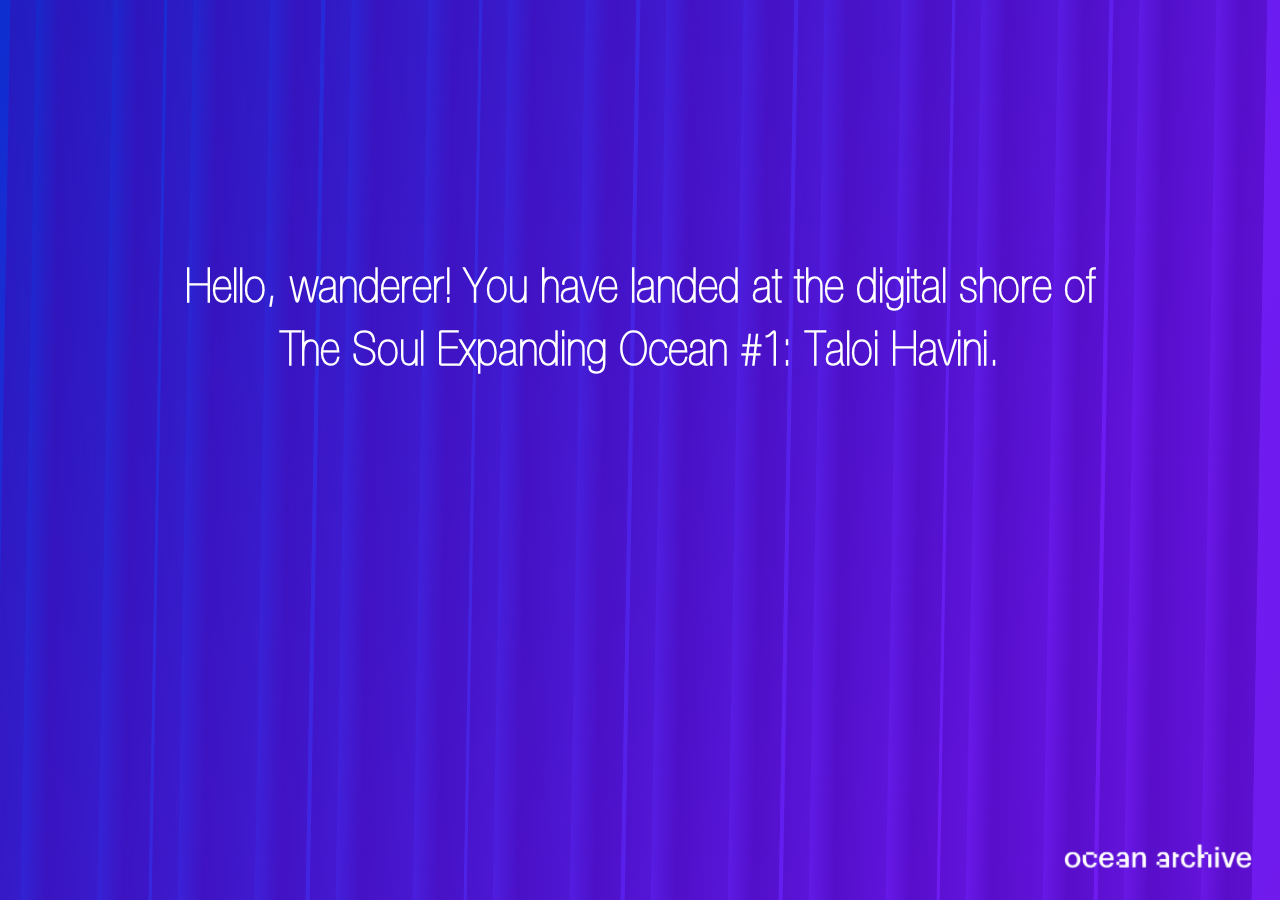
==== index.html @ 5112a86d "oa-embed listening attempt 18" ====
<!DOCTYPE html>
<html>
  <head>
    <meta charset="utf-8" />
    <meta http-equiv="X-UA-Compatible" content="IE=edge" />
    <title>The Soul Expanding Ocean #1: Taloi Havini</title>
    <meta name="description" content="" />
    <meta name="viewport" content="width=device-width, initial-scale=1" />
    <style>
      @font-face {
        font-family: "Amare Alta";
        font-style: normal;
        font-weight: 800;
        src: url(fonts/Amare-Alta.otf) format("opentype");
        src: url(fonts/Amare-Alta.eot) format("embedded-opentype"),
          url(fonts/Amare-Alta.woff) format("woff"),
          url(fonts/Amare-Alta.ttf) format("truetype");
      }
      @font-face {
        font-family: "Amare Medium";
        font-style: normal;
        font-weight: 400;
        src: url(fonts/Amare-Medium.otf) format("opentype");
        src: url(fonts/Amare-Medium.eot) format("embedded-opentype"),
          url(fonts/Amare-Medium.woff) format("woff"),
          url(fonts/Amare-Medium.ttf) format("truetype");
      }
      @font-face {
        font-family: "Amare Linnea";
        font-style: normal;
        font-weight: 100;
        src: url(fonts/Amare-Linnea.otf) format("opentype");
        src: url(fonts/Amare-Linnea.eot) format("embedded-opentype"),
          url(fonts/Amare-Linnea.woff) format("woff"),
          url(fonts/Amare-Linnea.ttf) format("truetype");
      }
      @font-face {
        font-family: "Roboto Mono";
        font-style: normal;
        font-weight: 400;
        src: url(fonts/RobotoMono-Regular.otf) format("opentype");
        src: url(fonts/RobotoMono-Regular.eot) format("embedded-opentype"),
          url(fonts/RobotoMono-Regular.woff) format("woff"),
          url(fonts/RobotoMono-Regular.ttf) format("truetype");
      }
      *,
      ::after,
      ::before {
        box-sizing: border-box;
      }
      * {
        margin: 0;
        padding: 0;
        font-family: "Amare Linnea", "Amare Medium", "Amare Alta", sans-serif;
      }
      body,
      html,
      main {
        position: relative;
        overflow: hidden;
        width: 100vw;
        height: 100%;
        margin: 0;
        padding: 0;
        min-width: 100vw;
        min-height: 100%;
        text-align: center;
        display: block;
        color: #fff;
      }
      #toLandscape,
      main {
        background: rgb(1, 35, 205, 0.95);
        background: -moz-linear-gradient(
          115deg,
          rgba(1, 35, 205, 0.95) 0,
          rgba(102, 16, 242, 0.95) 21%,
          rgba(123, 4, 198, 0.95) 63%,
          rgba(67, 0, 167, 0.95) 95%
        );
        background: -webkit-linear-gradient(
          115deg,
          rgba(1, 35, 205, 0.95) 0,
          rgba(102, 16, 242, 0.95) 21%,
          rgba(123, 4, 198, 0.95) 63%,
          rgba(67, 0, 167, 0.95) 95%
        );
        background: linear-gradient(
          115deg,
          rgba(1, 35, 205, 0.95) 0,
          rgba(102, 16, 242, 0.95) 21%,
          rgba(123, 4, 198, 0.95) 63%,
          rgba(67, 0, 167, 0.95) 95%
        );
        background-size: 100% 1200%;
        background-position: 0 0;
      }
      #toLandscape {
        z-index: 10000;
        top: 0;
        position: absolute !important;
        height: 100%;
        display: flex;
        flex-direction: column;
        justify-content: space-evenly;
      }
      #toLandscape > div {
        display: flex;
        height: 50%;
      }
      #toLandscape > div:nth-child(1) {
        align-self: center;
        align-items: center;
        width: 90vw;
      }
      span.lighter a,
      span.lighter a:active,
      span.lighter a:hover,
      span.lighter a:link,
      span.lighter a:visited {
        color: #fff;
      }
      span.lighter a:hover {
        text-decoration: none;
      }
      #toLandscape img {
        object-position: center;
        object-fit: contain;
        width: 100%;
        filter: invert(1);
        -webkit-filter: invert(1);
      }
      #landscapeGood {
        visibility: hidden;
        color: #fff;
        text-align: center;
        border-radius: 2px;
        padding: 16px;
        position: absolute;
        z-index: 10001;
        bottom: 30px;
        display: flex;
        align-self: center;
        justify-content: center;
        justify-items: center;
        justify-self: center;
        width: 100vw;
      }
      #landscapeGood span {
        background-color: rgba(60, 60, 60, 0.8);
        padding: 10px 20px;
      }
      #landscapeGood.show {
        visibility: visible;
        -webkit-animation: fadein 0.5s, fadeout 0.5s 2.5s;
        animation: fadein 0.5s, fadeout 0.5s 2.5s;
      }
      @-webkit-keyframes fadein {
        from {
          bottom: 0;
          opacity: 0;
        }
        to {
          bottom: 30px;
          opacity: 1;
        }
      }
      @keyframes fadein {
        from {
          bottom: 0;
          opacity: 0;
        }
        to {
          bottom: 30px;
          opacity: 1;
        }
      }
      @-webkit-keyframes fadeout {
        from {
          bottom: 30px;
          opacity: 1;
        }
        to {
          bottom: 0;
          opacity: 0;
        }
      }
      @keyframes fadeout {
        from {
          bottom: 30px;
          opacity: 1;
        }
        to {
          bottom: 0;
          opacity: 0;
        }
      }
      span {
        font-weight: 800;
        line-height: calc(58px + 0.4vw);
        font-size: calc(40px + 0.4vw);
      }
      button,
      div,
      span:not(.read) {
        -webkit-touch-callout: none;
        -webkit-user-select: none;
        -khtml-user-select: none;
        -moz-user-select: none;
        -ms-user-select: none;
        user-select: none;
      }
      span.lighter {
        vertical-align: middle;
        line-height: calc(30px + 0.4vw);
        font-size: calc(20px + 0.4vw);
        font-weight: 100;
      }
      .hidden,
      .hidden > * {
        visibility: hidden;
        opacity: 0;
        max-height: 0%;
      }
      button {
        width: auto;
        overflow: visible;
        color: #fff;
        background: rgba(67, 0, 167, 0.25);
        border: 2px solid rgba(147, 203, 254, 0.6);
        border-radius: 4px;
        cursor: pointer;
        font-size: calc(30px + 0.4vw);
        font-weight: 400;
        display: flex;
        align-items: center;
        height: 10%;
        padding: calc(0.5% + 20px) calc(1vw + 15px);
        box-shadow: 20px 10px 50px #93cbfe;
        -webkit-transition: box-shadow 0.75s ease-in-out, color 1s, font-size 1s;
        transition: box-shadow 0.75s ease-in-out, color 1s, font-size 1s;
      }
      button.skip {
        box-shadow: unset;
      }
      button:hover {
        background: rgba(67, 0, 167, 0.5);
        box-shadow: 10px 10px 50px 30px rgba(147, 203, 254, 0.6);
        font-size: calc(32px + 0.4vw);
      }
      .rnInner {
        width: 100%;
        position: absolute;
        top: -10%;
        right: 0;
        bottom: 0;
        left: 0;
        margin: auto;
        -webkit-transform-style: preserve-3d;
        transform-style: preserve-3d;
        -webkit-transition: transform 6s ease;
        transition: transform 6s ease;
        -webkit-transform-origin: -120% top;
        transform-origin: -120% top;
        z-index: 50;
      }
      .rnUnit {
        width: 12vw;
        height: 120%;
        background: repeating-linear-gradient(
          to left,
          rgba(67, 0, 167, 0.32) 4vw,
          rgba(67, 0, 167, 0.52) 8vw,
          rgba(67, 0, 167, 0.12) 10vw
        );
        background-size: 100% 100%;
        display: inline-block;
        -webkit-transform-origin: 0 0;
        -webkit-transform: rotate(1deg);
        transform-origin: 0 0;
        transform: rotate(1deg);
        animation: rnUnit 5s ease infinite;
      }
      @keyframes rnUnit {
        50% {
          -webkit-transform: rotate(-1deg);
          transform: rotate(-1deg);
        }
      }
      .rnUnit:nth-child(1) {
        animation-delay: -0.2s;
      }
      .rnUnit:nth-child(2) {
        animation-delay: -0.4s;
      }
      .rnUnit:nth-child(3) {
        animation-delay: -0.6s;
      }
      .rnUnit:nth-child(4) {
        animation-delay: -0.8s;
      }
      .rnUnit:nth-child(5) {
        animation-delay: -1s;
      }
      .rnUnit:nth-child(6) {
        animation-delay: -1.2s;
      }
      .rnUnit:nth-child(7) {
        animation-delay: -1.4s;
      }
      .rnUnit:nth-child(8) {
        animation-delay: -1.6s;
      }
      .rnUnit:nth-child(9) {
        animation-delay: -1.8s;
      }
      .rnUnit:nth-child(10) {
        animation-delay: -2s;
      }
      .feedback {
        text-align: center;
        z-index: 101;
      }
      .message {
        z-index: 101;
      }
      .cover {
        z-index: 103;
        cursor: default;
      }
      .start {
        -webkit-animation: show_anything 2s 2s normal forwards ease-out;
        animation: show_anything 2s 2s normal forwards ease-out;
      }
      .feedback .space {
        position: absolute;
        display: flex;
        width: 100%;
      }
      .feedback .space:nth-child(1) {
        justify-content: center;
      }
      .feedback .space:nth-child(2) {
        bottom: 5%;
        left: 5%;
        justify-content: flex-start;
      }
      @-webkit-keyframes show_anything {
        0% {
          visibility: hidden;
          opacity: 0;
        }
        10% {
          visibility: visible;
          opacity: 0.05;
        }
        100% {
          visibility: visible;
          opacity: 1;
        }
      }
      @keyframes show_anything {
        0% {
          visibility: hidden;
          opacity: 0;
        }
        10% {
          visibility: visible;
          opacity: 0.05;
        }
        100% {
          visibility: visible;
          opacity: 1;
        }
      }
      #intro {
        position: absolute;
        display: flex;
        justify-items: center;
        align-items: center;
        width: 100vw;
        flex-direction: column;
        justify-content: space-evenly;
        height: 100%;
      }
      #intro-message {
        width: 90vw;
        display: flex;
        justify-content: space-evenly;
        flex-direction: column;
        align-items: center;
      }
      #intro-feedback {
        display: flex;
        opacity: 0;
        justify-content: space-evenly;
        flex-direction: row;
        align-items: center;
      }
      main.background-move-1 {
        z-index: 1;
        opacity: 0.85;
        animation: dec_op_1_085 2s linear;
      }
      main.background-move-1::after {
        content: "";
        background: rgb(1, 35, 205, 0.65);
        background: -moz-linear-gradient(
          115deg,
          rgba(1, 35, 205, 0.65) 0,
          rgba(102, 16, 242, 0.65) 21%,
          rgba(123, 4, 198, 0.65) 63%,
          rgba(67, 0, 167, 0.65) 95%
        );
        background: -webkit-linear-gradient(
          115deg,
          rgba(1, 35, 205, 0.65) 0,
          rgba(102, 16, 242, 0.65) 21%,
          rgba(123, 4, 198, 0.65) 63%,
          rgba(67, 0, 167, 0.65) 95%
        );
        background: linear-gradient(
          115deg,
          rgba(1, 35, 205, 0.65) 0,
          rgba(102, 16, 242, 0.65) 21%,
          rgba(123, 4, 198, 0.65) 63%,
          rgba(67, 0, 167, 0.65) 95%
        );
        opacity: 1;
        left: 0;
        right: 0;
        top: 0;
        bottom: 0;
        width: 100vw;
        height: 100%;
        position: absolute;
        z-index: 10;
        animation: inc_op_0_1 2s linear;
      }
      @keyframes inc_op_0_1 {
        0% {
          opacity: 0;
        }
        100% {
          opacity: 1;
        }
      }
      @keyframes dec_op_1_085 {
        0% {
          opacity: 1;
        }
        100% {
          opacity: 0.85;
        }
      }
      @media (max-height: 800px) {
        span.lighter {
          vertical-align: middle;
          line-height: calc(24px + 0.4vw);
          font-size: calc(18px + 0.4vw);
          font-weight: 100;
        }
      }
      @media (max-height: 600px) and (max-width: 900px) {
        span.lighter {
          vertical-align: middle;
          line-height: calc(22px + 0.4vw);
          font-size: calc(16px + 0.4vw);
          font-weight: 100;
        }
        span {
          line-height: calc(34px + 0.4vw);
          font-size: calc(24px + 0.4vw);
        }
        button {
          font-size: calc(20px + 0.4vw);
          padding: 15px calc(2vw + 15px) 20px calc(2vw + 15px);
        }
        button:enabled:hover {
          font-size: calc(22px + 0.4vw);
        }
      }
    </style>
    <link rel="stylesheet" type="text/css" href="./css.css" media="screen" />
  </head>
  <body>
    <main class="hidden">
      <div id="intro">
        <div id="intro-message" class="message">
          <span
            >Hello, wanderer! You have landed at the digital shore of<br />
            The Soul Expanding Ocean #1: Taloi Havini.</span
          >
        </div>
        <div id="intro-feedback" class="feedback start">
          <div class="space">
            <button onclick="passIntro()">I WANT TO KNOW MORE</button>
          </div>
        </div>
      </div>
      <div id="participation" class="hidden">
        <div id="participation-message" class="message">
          <span
            >Everything on this island revolves around an Answer to the Call.<br />
            Here is a welcome call for you.
          </span>
          <div class="audio">
            <div class="audio-controls">
              <div class="audio-wave"></div>
              <div class="audio-state">
                <svg viewBox="0 0 448 512" xmlns="http://www.w3.org/2000/svg">
                  <path
                    d="M424.4 214.7L72.4 6.6C43.8-10.3 0 6.1 0 47.9V464c0 37.5 40.7 60.1 72.4 41.3l352-208c31.4-18.5 31.5-64.1 0-82.6z"
                  ></path>
                </svg>
                <svg
                  class="hide"
                  viewBox="0 0 448 512"
                  xmlns="http://www.w3.org/2000/svg"
                >
                  <path
                    d="M144 479H48c-26.5 0-48-21.5-48-48V79c0-26.5 21.5-48 48-48h96c26.5 0 48 21.5 48 48v352c0 26.5-21.5 48-48 48zm304-48V79c0-26.5-21.5-48-48-48h-96c-26.5 0-48 21.5-48 48v352c0 26.5 21.5 48 48 48h96c26.5 0 48-21.5 48-48z"
                  ></path>
                </svg>
              </div>
              <div class="title-time">
                <span class="ultralighter">
                  Taloi Havini, "Answer to the Call" (2021), fragment: Kuakumba
                  Bird of Paradise (0:19)</span
                >
              </div>
              <audio
                preload="false"
                src="./nodes/sound/ATTC Kuakumba Bird of Paradise 30 sec sample.mp3"
              ></audio>
            </div>
          </div>
        </div>
        <div id="participation-feedback" class="feedback">
          <div class="space">
            <button onclick="passParticipation()">I'D LIKE TO ANSWER</button>
          </div>
          <div class="space">
            <button class="skip" onclick="goToContent('yes',null)">SKIP</button>
          </div>
        </div>
      </div>
      <div id="recording" class="hidden">
        <div id="recording-message" class="message">
          <span
            >Respond with your voice. Use it freely - sing, speak, shout, make
            noise, laugh...<br
          /></span>
          <span class="lighter">
            &#x2a; Don't worry, you are not being recorded, so don't be afraid
            to sing &#128521;
          </span>
        </div>
        <div id="recording-feedback" class="feedback">
          <div class="space">
            <button id="start-recording">LET'S DO IT</button>
          </div>
          <div class="space">
            <button
              class="skip"
              id="skip-recording"
              onclick="goToContent('yes',null)"
            >
              SKIP
            </button>
          </div>
        </div>
      </div>
      <div class="S1 node hidden">
        <div class="text">
          <div class="close"></div>
          <div>
            <span class="read"
              >“Someone just offers you her home, an island. You hesitate at
              first, but then you see the blue and understand you are invited to
              inhabit the island for a while, perhaps even for a longer period.
              It is true that you can sense the sea. At first, it is
              unthinkable, to perceive this island as a real island in the
              Pacific, but then it appears. Do you know how the curve of the
              earth was shaped? The same energy made this wonder. It is only
              natural since this work— specifically conceived for Ocean Space,
              for you—originates from impressions of the place where the artist
              herself is from: Bougainville. You are invited to inhabit this
              space and listen to the sounds that come like how the clouds are
              pushed by the winds.”&nbsp;
              <a href="https://ocean-archive.org/view/1995" target="blank"
                >Read more</a
              ></span
            >
            <span class="read_title"
              >Chus Martínez, Brochure for “The Soul Expanding Ocean #1: Taloi
              Havini”</span
            >
          </div>
        </div>
      </div>
      <div class="S2 node hidden">
        <div class="text">
          <div class="close"></div>
          <div>
            <span class="read"
              >“We don’t have monuments in Bougainville, but we do have
              structures [...] There is none of the monumentality that prevails
              in the west. When things break down, we repair them. If nature
              destroys a building, we make a new one. We build structures for
              ceremonies, then burn them down. Monumental events in life have no
              physical aftermath, but they remain in the collective
              memory.”&nbsp;
              <a
                href="https://www.ft.com/content/50787587-9d4f-4ab6-b365-dbae419a1e08"
                target="blank"
                >Read more</a
              ></span
            >
            <span class="read_title"
              >Taloi Havini in “Deep listening — Taloi Havini conjures the sound
              of her ancestors at Venice Biennale” by Caroline Roux in Financial
              Times</span
            >
          </div>
        </div>
      </div>
      <div class="S3 node hidden">
        <div class="video">
          <iframe
            title="Artist-at-Sea: Taloi Havini - Ice Age Geology of the Great Barrier Reef"
            frameborder="0"
            scrolling="no"
            src=""
          ></iframe>
          <div>
            <span class="ultralighter"
              >Taloi Havini aboard the R/V Falkor as part of Schmidt Ocean
              Institute's Artist-At-Sea Residency program.</span
            >
          </div>
          <div class="close"></div>
        </div>
      </div>
      <div class="S4 node hidden">
        <div class="video">
          <iframe
            id="S4_video"
            src="https://www.youtube.com/embed/iIkl9-6qINk?playlist=iIkl9-6qINk"
            title="Answering the call of the ocean: Artist Taloi Havini explores the sound of the sea"
            frameborder="0"
            rel="0"
            allow="accelerometer; autoplay; clipboard-write; encrypted-media; gyroscope; picture-in-picture"
            scrolling="no"
            allowfullscreen
          ></iframe>
          <div>
            <span class="ultralighter"
              >“Answering the call of the ocean: Artist Taloi Havini explores
              the sound of the sea”, an interview with Taloi Havini for France24
              in April 2021.</span
            >
          </div>
          <div class="close"></div>
        </div>
      </div>
      <div class="S5 node hidden">
        <div class="video-rev">
          <video
            controls
            class="video-source"
            preload="metadata"
            poster="./vid/Hyena Lullaby_2020.jpg"
            loop
            muted
            playsinline
            webkit-playsinline
            xmlns="http://www.w3.org/2000/svg"
          >
            <source
              src="./vid/Hyena Lullaby_2020_Wcredits_HD_720p.mp4"
              type="video/mp4"
            />
          </video>
          <div class="close"></div>
        </div>
        <div class="island-rev hidden">
          <svg viewBox="0 0 1920 1080" preserveAspectRatio="xMidYMid slice">
            <g
              transform="translate(0, 1080) scale(0.1, -0.1)"
              fill="#000000"
              stroke="none"
            >
              <path
                d="M0 5400 l0 -5400 9600 0 9600 0 0 5400 0 5400 -9600 0 -9600 0 0
          -5400z m12819 3671 c66 -22 158 -69 320 -163 124 -72 318 -180 431 -241 112
          -60 265 -147 340 -194 230 -146 317 -195 570 -320 469 -233 678 -381 1036
          -738 141 -141 222 -228 618 -670 160 -179 210 -231 362 -376 146 -140 305
          -265 559 -438 170 -116 231 -170 286 -255 49 -75 77 -149 90 -242 23 -168 -67
          -362 -247 -534 -159 -150 -310 -262 -519 -380 -60 -34 -150 -86 -200 -115 -49
          -29 -232 -130 -405 -225 -732 -402 -1108 -636 -1557 -970 -201 -150 -310 -213
          -438 -253 -126 -39 -219 -51 -368 -44 -157 7 -253 28 -557 122 -270 83 -368
          105 -500 112 -131 7 -258 -9 -373 -48 -107 -35 -161 -66 -230 -129 -104 -95
          -146 -200 -147 -360 -1 -207 -32 -327 -108 -411 -60 -67 -100 -88 -292 -153
          -431 -145 -927 -208 -1465 -186 -354 15 -635 40 -945 86 -58 8 -116 17 -130
          19 -82 11 -716 112 -885 140 -353 58 -626 97 -820 116 -55 5 -107 12 -115 14
          -14 4 -433 29 -475 28 -11 -1 -69 3 -130 8 -60 4 -556 11 -1102 14 -545 3
          -998 7 -1005 9 -7 3 -110 10 -228 16 -343 18 -738 65 -1015 121 -202 42 -461
          135 -596 216 -227 135 -389 373 -389 572 0 72 32 183 86 301 57 126 70 187 54
          257 -17 76 -64 130 -246 280 -266 219 -399 375 -443 519 -48 154 -5 318 113
          433 l45 44 163 18 c90 10 267 27 393 38 127 12 289 28 360 36 72 8 189 19 260
          25 72 6 166 14 210 20 44 5 132 14 195 20 144 13 224 35 370 100 222 99 452
          222 845 455 887 525 1201 640 2150 791 350 55 711 139 928 214 176 60 453 203
          683 352 168 109 458 277 577 333 139 66 329 130 450 151 68 12 131 15 242 11
          129 -4 169 -9 286 -39 74 -20 199 -61 277 -92 733 -291 880 -330 1382 -367
          333 -24 820 21 1050 97 145 48 279 143 296 209 9 38 -19 72 -133 164 -264 211
          -466 458 -552 673 -85 210 -96 435 -31 576 31 67 128 177 188 214 109 67 265
          74 431 19z"
              />
            </g>
          </svg>
        </div>
      </div>
      <div class="S6 node hidden">
        <div class="video">
          <iframe
            title="Taloi Havini and Ben Hakalitz in conversation"
            frameborder="0"
            scrolling="no"
            src=""
          ></iframe>
          <div>
            <span class="ultralighter"
              >Taloi Havini and Ben Hakalitz in conversation at the musician's
              studio in Queensland about the composition of “Answer to the Call”
              (2021).
            </span>
          </div>
          <div class="close"></div>
        </div>
      </div>
      <div class="S7 node hidden">
        <div class="audio">
          <div class="audio-controls">
            <div class="audio-wave"></div>
            <div class="audio-state">
              <svg
                fill="#6f00ff"
                viewBox="0 0 448 512"
                height="1.5em"
                width="1.5em"
                xmlns="http://www.w3.org/2000/svg"
              >
                <path
                  d="M424.4 214.7L72.4 6.6C43.8-10.3 0 6.1 0 47.9V464c0 37.5 40.7 60.1 72.4 41.3l352-208c31.4-18.5 31.5-64.1 0-82.6z"
                ></path>
              </svg>
              <svg
                class="hide"
                fill="#6f00ff"
                viewBox="0 0 448 512"
                height="1.5em"
                width="1.5em"
                xmlns="http://www.w3.org/2000/svg"
              >
                <path
                  d="M144 479H48c-26.5 0-48-21.5-48-48V79c0-26.5 21.5-48 48-48h96c26.5 0 48 21.5 48 48v352c0 26.5-21.5 48-48 48zm304-48V79c0-26.5-21.5-48-48-48h-96c-26.5 0-48 21.5-48 48v352c0 26.5 21.5 48 48 48h96c26.5 0 48-21.5 48-48z"
                ></path>
              </svg>
            </div>
            <div class="title-time">
              <span class="ultralighter"
                >Taloi Havini, "Answer to the Call" (2021), fragment: Ocarina
                and Panpipe (0:27)</span
              >
            </div>
            <audio
              preload="false"
              src="./nodes/sound/ATTC Ocarina and Panpipe 30 sec sample.mp3"
            ></audio>
            <div class="close"></div>
          </div>
        </div>
      </div>
      <div class="S8 node hidden">
        <div class="audio">
          <div class="audio-controls">
            <div class="audio-wave"></div>
            <div class="audio-state">
              <svg viewBox="0 0 448 512" xmlns="http://www.w3.org/2000/svg">
                <path
                  d="M424.4 214.7L72.4 6.6C43.8-10.3 0 6.1 0 47.9V464c0 37.5 40.7 60.1 72.4 41.3l352-208c31.4-18.5 31.5-64.1 0-82.6z"
                ></path>
              </svg>
              <svg
                class="hide"
                viewBox="0 0 448 512"
                xmlns="http://www.w3.org/2000/svg"
              >
                <path
                  d="M144 479H48c-26.5 0-48-21.5-48-48V79c0-26.5 21.5-48 48-48h96c26.5 0 48 21.5 48 48v352c0 26.5-21.5 48-48 48zm304-48V79c0-26.5-21.5-48-48-48h-96c-26.5 0-48 21.5-48 48v352c0 26.5 21.5 48 48 48h96c26.5 0 48-21.5 48-48z"
                ></path>
              </svg>
            </div>
            <div class="title-time">
              <span class="ultralighter"
                >Taloi Havini, "Answer to the Call" (2021), fragment: Ocean
                Meditation (0:29)</span
              >
            </div>
            <audio
              preload="false"
              src="./nodes/sound/ATTC Ocean Meditation 30 sec sample.mp3"
            ></audio>
            <div class="close"></div>
          </div>
        </div>
      </div>
      <div class="S9 node hidden">
        <div class="text">
          <div class="close"></div>
          <div>
            <span class="read"
              >“Within the sonic installation are textures of all kinds of
              sounds that relate to activities that take you on a journey across
              the oceans and below sea-level, right down to the twilight zone,
              and then back up into the atmosphere – it’s all about the
              interconnectedness of ocean/life systems.”&nbsp;
              <a
                href="https://www.wallpaper.com/art/taloi-havini-ocean-space-exhibition-venice"
                target="blank"
                >Read more</a
              ></span
            >
            <span class="read_title"
              >Taloi Havini in “Taloi Havini’s first sonic work dunks the
              listener in an ocean of sound” by Amah-Rose Abrams in
              Wallpaper&#x2a;</span
            >
          </div>
        </div>
      </div>
      <div class="S10 node hidden">
        <div class="video">
          <iframe
            title="Taloi Havini on Answer to the call"
            frameborder="0"
            scrolling="no"
            src=""
          ></iframe>
          <div>
            <span class="ultralighter"
              >Taloi Havini on the process and inspiration behind the sound
              installation “Answer to the Call” (2021).
            </span>
          </div>
          <div class="close"></div>
        </div>
      </div>
      <div class="S11 node hidden">
        <div class="text">
          <div class="close"></div>
          <div>
            <span class="read"
              >“I think when we’re looking at our Pacific Island nations, one of
              the things that holds us together is the body of ocean which we
              know as the Pacific—also a name that’s come from somebody else.
              That’s why it becomes crucial to look at the relationships we have
              as Pacific Island people to this body of water—the largest
              continent in the world.”&nbsp;
              <a href="https://ocean-archive.org/view/1833" target="blank"
                >Read more</a
              ></span
            >
            <span class="read_title"
              >Latai Taumoepeau and Taloi Havini, “The Last Resort: A
              Conversation”, e-flux Journal #112 - October 2020</span
            >
          </div>
        </div>
      </div>
      <div class="S12 node hidden">
        <div class="image-action">
          <img class="hidden" src="./nodes/images/bougainville_island.png" />
          <div class="close hidden"></div>
        </div>
      </div>
      <div class="S13 node hidden">
        <div class="video">
          <iframe
            title="Ben Hakalitz introducing instruments"
            frameborder="0"
            scrolling="no"
            src=""
          ></iframe>
          <div>
            <span class="ultralighter"
              >Musician Ben Hakalitz introducing the traditional instruments and
              musical heritage of Bougainville.</span
            >
          </div>
          <div class="close"></div>
        </div>
      </div>
      <div class="S14 node hidden">
        <div class="video">
          <iframe
            title="Mario Celestino introducing instruments"
            frameborder="0"
            scrolling="no"
          ></iframe>
          <div>
            <span class="ultralighter"
              >Bolivian musician Mario Celestino speaks about the wind
              instruments used in “Answer to the Call” (2021).
            </span>
          </div>
          <div class="close"></div>
        </div>
      </div>
      <div class="S15 node hidden">
        <div class="video-rev">
          <video
            controls
            class="video-source"
            preload="auto"
            poster="./nodes/vid/reduced/Snippet_1_.png"
            loop
            playsinline
            webkit-playsinline
            xmlns="http://www.w3.org/2000/svg"
          >
            <source
              src="./nodes/vid/reduced/Snippet_1_.webm"
              type="video/webm"
            />
            <source src="./nodes/vid/Taloi 1b_sound.mp4" type="video/mp4" />
          </video>
          <div class="close"></div>
        </div>
        <div class="island-rev hidden">
          <svg viewBox="0 0 1920 1080" preserveAspectRatio="xMidYMid slice">
            <g>
              <path
                d="M0 5400 l0 -5400 9600 0 9600 0 0 5400 0 5400 -9600 0 -9600 0 0
          -5400z m12819 3671 c66 -22 158 -69 320 -163 124 -72 318 -180 431 -241 112
          -60 265 -147 340 -194 230 -146 317 -195 570 -320 469 -233 678 -381 1036
          -738 141 -141 222 -228 618 -670 160 -179 210 -231 362 -376 146 -140 305
          -265 559 -438 170 -116 231 -170 286 -255 49 -75 77 -149 90 -242 23 -168 -67
          -362 -247 -534 -159 -150 -310 -262 -519 -380 -60 -34 -150 -86 -200 -115 -49
          -29 -232 -130 -405 -225 -732 -402 -1108 -636 -1557 -970 -201 -150 -310 -213
          -438 -253 -126 -39 -219 -51 -368 -44 -157 7 -253 28 -557 122 -270 83 -368
          105 -500 112 -131 7 -258 -9 -373 -48 -107 -35 -161 -66 -230 -129 -104 -95
          -146 -200 -147 -360 -1 -207 -32 -327 -108 -411 -60 -67 -100 -88 -292 -153
          -431 -145 -927 -208 -1465 -186 -354 15 -635 40 -945 86 -58 8 -116 17 -130
          19 -82 11 -716 112 -885 140 -353 58 -626 97 -820 116 -55 5 -107 12 -115 14
          -14 4 -433 29 -475 28 -11 -1 -69 3 -130 8 -60 4 -556 11 -1102 14 -545 3
          -998 7 -1005 9 -7 3 -110 10 -228 16 -343 18 -738 65 -1015 121 -202 42 -461
          135 -596 216 -227 135 -389 373 -389 572 0 72 32 183 86 301 57 126 70 187 54
          257 -17 76 -64 130 -246 280 -266 219 -399 375 -443 519 -48 154 -5 318 113
          433 l45 44 163 18 c90 10 267 27 393 38 127 12 289 28 360 36 72 8 189 19 260
          25 72 6 166 14 210 20 44 5 132 14 195 20 144 13 224 35 370 100 222 99 452
          222 845 455 887 525 1201 640 2150 791 350 55 711 139 928 214 176 60 453 203
          683 352 168 109 458 277 577 333 139 66 329 130 450 151 68 12 131 15 242 11
          129 -4 169 -9 286 -39 74 -20 199 -61 277 -92 733 -291 880 -330 1382 -367
          333 -24 820 21 1050 97 145 48 279 143 296 209 9 38 -19 72 -133 164 -264 211
          -466 458 -552 673 -85 210 -96 435 -31 576 31 67 128 177 188 214 109 67 265
          74 431 19z"
              />
            </g>
          </svg>
        </div>
      </div>
      <div class="S16 node hidden">
        <div class="image-action">
          <img src="./nodes/images/outline_layer_1.png" class="hidden notyet" />
          <img src="./nodes/images/outline_layer_2.png" class="hidden notyet" />
          <img
            src="./nodes/images/outline_layer_both.png"
            class="hidden notyet"
          />
          <div class="close hidden"></div>
        </div>
      </div>
      <div class="S17 node hidden">
        <div class="video">
          <iframe
            title="Taloi Havini: Answer to the Call - drone footage"
            frameborder="0"
            scrolling="no"
            src=""
          ></iframe>
          <div>
            <span class="ultralighter"
              >Drone footage of Taloi Havini’s “Answer to the Call” (2021) at
              Ocean Space, Venice, Italy.</span
            >
            <div class="close"></div>
          </div>
        </div>
      </div>
      <div class="S18 node hidden">
        <div class="image">
          <img
            src="./nodes/images/FK201122-Area4-Complete_Falkor_Coverage.jpg"
          />
          <div>
            <span class="ultralighter"
              >Complete Falkor Coverage. Bathymetry data acquired in the
              Southern Depths of the Great Barrier Reef survey, using multibeam
              sonar systems (2020).</span
            >
          </div>
          <div class="close"></div>
        </div>
      </div>
      <div class="S19 node hidden">
        <div class="image">
          <img
            src="./nodes/images/Still_image_of_Bougainville_from_Habitat_series_by_Taloi_Havini_2019_5.jpg"
          />
          <div>
            <span class="ultralighter"
              >Photography of the Buka Passage and the airport in the south of
              Buka Island. Fragment from the Habitat series by Taloi Havini
              (2019).</span
            >
          </div>
          <div class="close"></div>
        </div>
      </div>
      <div class="S20 node hidden">
        <div class="image">
          <img src="./nodes/images/FK201122_-_Sediment_grab_-_sea floor.png" />
          <div>
            <span class="ultralighter"
              >Sediment sampling on the sea floor during the study of the Ice
              Age Geology of the Great Barrier Reef (2020).</span
            >
          </div>
          <div class="close"></div>
        </div>
      </div>
      <div class="S21 node hidden">
        <div class="image">
          <img
            src="./nodes/images/FK201122_-_Sediment_grab_-_on_the_ship.png"
          />
          <div>
            <span class="ultralighter"
              >Sediment sampling aboard R/V Falkor during the study of the Ice
              Age Geology of the Great Barrier Reef (2020).</span
            >
          </div>
          <div class="close"></div>
        </div>
      </div>
      <div class="S22 node hidden">
        <div class="image">
          <img src="./nodes/images/FK201122-Area4_Drowned_Reefs.png" />
          <div>
            <span class="ultralighter"
              >Bathymetry data acquired in the Southern Depths of the Great
              Barrier Reef survey, using multibeam sonar systems (2020).
            </span>
          </div>
          <div class="close"></div>
        </div>
      </div>
      <div class="island" class="hidden">
        <svg
          class="hidden start"
          id="island"
          viewBox="0 0 1920 1080"
          preserveAspectRatio="xMidYMid meet"
          width="1920"
          height="1080"
        >
          <use href="./img/shapes-adjust.svg#island"></use>
        </svg>
      </div>
      <div class="island" class="hidden">
        <svg
          class="hidden"
          id="nodes"
          viewBox="0 0 1920 1080"
          preserveAspectRatio="xMidYMid meet"
          fill="currentColor"
          class="nodes"
        >
          <filter
            id="filter"
            x="-20%"
            y="-20%"
            width="140%"
            height="140%"
            filterUnits="objectBoundingBox"
            primitiveUnits="userSpaceOnUse"
            color-interpolation-filters="sRGB"
          >
            <feGaussianBlur
              stdDeviation="6"
              x="0%"
              y="0%"
              width="100%"
              height="100%"
              in="SourceGraphic"
              edgeMode="none"
              result="blur"
            />
          </filter>
          <use
            xlink:href="./img/shapes-adjust.svg#shape_1"
            href="./img/shapes-adjust.svg#shape_1"
            id="S1"
            class="svg_text"
            x="1462"
            y="820"
            onclick="toggleNode(this.id)"
          ></use>
          <use
            href="./img/shapes-adjust.svg#shape_1"
            id="S2"
            class="svg_text"
            x="873"
            y="615"
            onclick="toggleNode(this.id)"
          ></use>
          <use
            href="./img/shapes-adjust.svg#shape_8"
            id="S3"
            class="svg_video"
            x="962"
            y="875"
            onclick="toggleNode(this.id)"
          ></use>
          <use
            href="./img/shapes-adjust.svg#shape_8"
            id="S4"
            x="650"
            y="432"
            class="svg_video"
            onclick="toggleNode(this.id)"
          ></use>
          <use
            href="./img/shapes-adjust.svg#shape_10"
            id="S5"
            class="svg_action"
            x="1702"
            y="832"
            onclick="toggleNode(this.id)"
          ></use>
          <use
            href="./img/shapes-adjust.svg#shape_8"
            id="S6"
            class="svg_video"
            x="1264"
            y="512"
            onclick="toggleNode(this.id)"
          ></use>
          <use
            href="./img/shapes-adjust.svg#shape_6"
            id="S7"
            class="svg_audio"
            x="1362"
            y="587"
            onclick="toggleNode(this.id)"
          ></use>
          <use
            href="./img/shapes-adjust.svg#shape_6"
            class="svg_audio"
            id="S8"
            x="291"
            y="670"
            onclick="toggleNode(this.id)"
          ></use>
          <use
            href="./img/shapes-adjust.svg#shape_1"
            id="S9"
            class="svg_text"
            x="1062"
            y="412"
            onclick="toggleNode(this.id)"
          ></use>
          <use
            href="./img/shapes-adjust.svg#shape_8"
            id="S10"
            class="svg_video"
            x="1162"
            y="612"
            onclick="toggleNode(this.id)"
          ></use>
          <use
            href="./img/shapes-adjust.svg#shape_1"
            id="S11"
            class="svg_text"
            x="1352"
            y="412"
            onclick="toggleNode(this.id)"
          ></use>
          <use
            href="./img/shapes-adjust.svg#shape_10"
            id="S12"
            class="svg_action"
            x="1714"
            y="532"
            onclick="toggleNode(this.id)"
          ></use>
          <use
            href="./img/shapes-adjust.svg#shape_8"
            id="S13"
            class="svg_video"
            x="314"
            y="555"
            onclick="toggleNode(this.id)"
          ></use>
          <use
            href="./img/shapes-adjust.svg#shape_8"
            id="S14"
            class="svg_video"
            x="962"
            y="490"
            onclick="toggleNode(this.id)"
          ></use>
          <use
            href="./img/shapes-adjust.svg#shape_10"
            id="S15"
            class="svg_action"
            x="972"
            y="120"
            onclick="toggleNode(this.id)"
          ></use>
          <use
            href="./img/shapes-adjust.svg#shape_10"
            id="S16"
            class="svg_action"
            x="1502"
            y="232"
            onclick="toggleNode(this.id)"
          ></use>
          <use
            href="./img/shapes-adjust.svg#shape_3"
            id="S17"
            class="svg_image"
            x="850"
            y="722"
            onclick="toggleNode(this.id)"
          ></use>
          <use
            href="./img/shapes-adjust.svg#shape_3"
            id="S18"
            class="svg_image"
            x="753"
            y="552"
            onclick="toggleNode(this.id)"
          ></use>
          <use
            href="./img/shapes-adjust.svg#shape_3"
            id="S19"
            class="svg_image"
            x="453"
            y="675"
            onclick="toggleNode(this.id)"
          ></use>
          <use
            href="./img/shapes-adjust.svg#shape_3"
            id="S20"
            class="svg_image"
            x="1458"
            y="452"
            onclick="toggleNode(this.id)"
          ></use>
          <use
            href="./img/shapes-adjust.svg#shape_3"
            id="S21"
            class="svg_image"
            x="1311"
            y="306"
            đ
            onclick="toggleNode(this.id)"
          ></use>
          <use
            href="./img/shapes-adjust.svg#shape_3"
            id="S22"
            class="svg_image"
            x="1552"
            y="712"
            onclick="toggleNode(this.id)"
          ></use>
        </svg>
        <img id="myWave" src="" class="hidden" />
      </div>
      <div id="notes" class="hidden">
        <div class="welcome hidden start">
          <span class="hidden"><strong>Welcome to the island.</strong></span>
          <span id="thankyou" class="hidden"
            ><br /><br />Thank you for your answer.<br /><br
          /></span>
          <span class="hidden">
            Now, you can dive into The Soul Expanding Ocean #1: Taloi Havini and
            the story of the artwork Answer to the Call (2021).
          </span>
        </div>
        <div class="welcome hidden start">
          <span class="hidden"
            >Tap on any of the 22 elements to see more.
          </span>
        </div>
        <div class="goodbye hidden start">
          <span class="hidden"
            ><strong>Dear Wanderer</strong>, you have explored the entire
            island. Thank you for your visit! <br /><br />Don't forget – this
            island is a constantly evolving place, so make sure to check back
            for new offerings. See you soon!</span
          >
        </div>
      </div>
      <div class="rnInner">
        <div class="rnUnit"></div>
        <div class="rnUnit"></div>
        <div class="rnUnit"></div>
        <div class="rnUnit"></div>
        <div class="rnUnit"></div>
        <div class="rnUnit"></div>
        <div class="rnUnit"></div>
        <div class="rnUnit"></div>
        <div class="rnUnit"></div>
        <div class="rnUnit"></div>
      </div>
    </main>
    <div id="toLandscape" class="hidden">
      <div>
        <span class="lighter"></span>
      </div>
      <div>
        <img src="./img/rotate-phone.png" />
      </div>
    </div>
    <div id="landscapeGood">
      <span class="lighter"
        ><strong>Thanks for keeping the device in landscape mode.</strong>
      </span>
    </div>
    <div id="logo">
      <img src="./img/OA_type_white.png" />
    </div>
    <div id="about" class="hidden">
      <img src="./img/about.png" />
      <div class="hidden" id="about-section">
        <div>
          <span><strong>22 elements</strong></span>
        </div>
        <div>
          <span class="lighter"
            >22 elements is an interactive Ocean Archive interface, designed to
            take you through the exhibition The Soul Expanding Ocean #1: Taloi
            Havini. Its 22 content points, or elements, correspond to the 22
            channels of the sound installation in the physical space.</span
          ><br /><br />
          <div>
            <div>
              <svg viewBox="0 -10 80 80">
                <use
                  class="svg_text"
                  href="./img/shapes-adjust.svg#shape_1_about"
                ></use>
              </svg>
            </div>
            <div>
              <span class="lighter">Readings</span>
            </div>
          </div>
          <div>
            <div>
              <svg viewBox="0 -10 80 80">
                <use
                  class="svg_image"
                  href="./img/shapes-adjust.svg#shape_3_about"
                ></use>
              </svg>
            </div>
            <div>
              <span class="lighter">Imagery</span>
            </div>
          </div>
          <div>
            <div>
              <svg viewBox="0 -10 80 80">
                <use
                  class="svg_audio"
                  href="./img/shapes-adjust.svg#shape_6_about"
                ></use>
              </svg>
            </div>
            <div>
              <span class="lighter">Listenings</span>
            </div>
          </div>
          <div>
            <div>
              <svg viewBox="0 -10 80 80">
                <use
                  class="svg_video"
                  href="./img/shapes-adjust.svg#shape_8_about"
                ></use>
              </svg>
            </div>
            <div>
              <span class="lighter">Behind the scenes</span>
            </div>
          </div>
          <div>
            <div>
              <svg viewBox="0 -10 80 80">
                <use
                  class="svg_action"
                  href="./img/shapes-adjust.svg#shape_10_about"
                ></use>
              </svg>
            </div>
            <div>
              <span class="lighter">Experience</span>
            </div>
          </div>
          <span class="lighter"
            ><br />Ocean Archive is a digital platform in the making. Designed
            to be a pedagogical, research and storytelling tool for a broad
            audience, it brings together a multitude of Ocean voices and stories
            and connects those striving to protect it.</span
          >
          <div>&nbsp;</div>
          <div>&nbsp;</div>
          <div class="about_os">
            <img src="./img/oceanspace.png" />
          </div>
          <div class="about_oa">
            <img src="./img/OA_type_white.png" />
          </div>
          <div class="about_ac">
            <img src="./img/tba21-academy.png" />
          </div>
          <div class="about_si">
            <img src="./img/schmidt-institute.png" />
          </div>
        </div>
        <div>
          <div>
            <span class="lighter"
              >Taloi Havini was born in the Autonomous Region of Bougainville,
              Papua New Guinea), and currently lives and works in Sydney,
              Australia. Her work is often a personal response to the politics
              of location, exploring contested sites and histories connected
              within Oceania. Read more about the artist on her
              <a href="https://www.taloihavini.com/" target="blank">website</a
              >.<br /><br
            /></span>
            <img src="./img/Taloi_Havini_by_Zan_Wimberley.jpg" />
            <span class="courtesy">Taloi Havini. Photo: Zan Wimberley</span>
            <span class="lighter"
              ><br />The 22-channel sound installation “Answer to the Call”
              (2021) was created in collaboration with Ben Hakalitz, a renowned
              Bougainville-born musician with a career spanning more than 35
              years, and the Bolivian-born multi-instrumentalist Mario
              Celestino, who descends from the Aymara people, the largest ethnic
              group in South America. <br /><br />This sound piece is presented
              at the exhibition “The Soul Expanding Ocean #1: Taloi Havini”, the
              first chapter of a curatorial cycle by Chus Martínez. You can
              experience the installation in person at
              <a
                href="https://www.ocean-space.org/exhibitions/taloi-havini-the-soul-expanding-ocean-1"
                target="blank"
                >TBA21–Academy's Ocean Space</a
              >
              in Venice until October 17, 2021. <br /><br />To see the full
              digital presentation of the project, visit the collection on
              <strong style="background-color: yellow">Ocean Archive</strong>.
              <br /><br />The exhibition "The Soul Expanding Ocean #1: Taloi
              Havini" was commissioned by
              <a href="http://tba21.org/academy" target="blank"
                >TBA21–Academy</a
              >
              and co-produced with
              <a href="https://schmidtocean.org/" target="blank"
                >Schmidt Ocean Institute</a
              >.
            </span>
          </div>
        </div>
      </div>
    </div>

    <script type="text/javascript">
      const generalNote =
        "<strong>Please keep your device in landscape mode.</strong><br />If nothing happens, you might have your screen lock on.";
      document.querySelector("#toLandscape span").innerHTML = generalNote;
      if (/iPhone|iPad|iPod/i.test(navigator.userAgent)) {
        document.querySelector("#toLandscape span").innerHTML =
          generalNote +
          'In that case, follow <a href="https://support.apple.com/en-us/HT204547" target="blank">this tutorial<a/> or open Control center > Tap Portrait Orientation Lock -> Turn your device sideways.';
      } else if (/Android/i.test(navigator.userAgent)) {
        document.querySelector("#toLandscape span").innerHTML =
          generalNote +
          'In that case, follow <a href="https://support.google.com/accessibility/android/answer/6006961?hl=en" target="blank">this tutorial<a/> or open Settings > Tap Accessibility -> Tap Auto-rotate screen -> Turn your device sideways.';
      }
      let [
        landscape,
        firstClick,
        recordingHappened,
        satisfyingDurationMet,
        shouldStop,
        stopped,
        resizeEvent,
      ] = [
        true,
        false,
        false,
        false,
        false,
        false,
        window.document.createEvent("UIEvents"),
      ];
      window.addEventListener(
        "resize",
        function () {
          [".S3", ".S6", ".S10", ".S13", ".S14", ".S17"].forEach((el) => {
            const iframe = document.querySelector(el + " div.video > iframe");
            document
              .querySelector(el)
              .setAttribute(
                "style",
                "height: calc(0.6 * " +
                  window.innerWidth +
                  " * 0.56249816311px)"
              );
            iframe.setAttribute(
              "style",
              "height: calc(calc(0.6 * " +
                window.innerWidth +
                " * 0.56249816311px) - 33.7498897866px)"
            );
            document
              .querySelector(el + " div.video")
              .setAttribute(
                "style",
                "height: calc(calc(0.6 * " +
                  window.innerWidth +
                  " * 0.56249816311px) + 50px)"
              );
          });
          document
            .querySelector(".S4")
            .setAttribute(
              "style",
              "height: calc(0.6 * " + window.innerWidth + " * 0.56249816311px)"
            );
          document
            .querySelector(".S4 div.video > iframe")
            .setAttribute(
              "style",
              "height: calc(calc(0.6 * " +
                window.innerWidth +
                " * 0.56249816311px) - 83.7498897866px)"
            );
          document
            .querySelector(".S4 div.video")
            .setAttribute(
              "style",
              "height: calc(calc(0.6 * " +
                window.innerWidth +
                " * 0.56249816311px) + 50px)"
            );
          const ratioX = (window.innerHeight + 70) / window.innerWidth;
          const ratioFull = Math.abs(
            window.innerHeight / 1080 - window.innerWidth / window.innerHeight
          );
          document
            .querySelector(".S15 div.island-rev svg")
            .setAttribute(
              "style",
              "transform: scale(" +
                ratioX +
                ", " +
                (2 + ratioFull) +
                "); -webkit-transform: scale(" +
                ratioX +
                ", " +
                (2 + ratioFull) +
                ");"
            );
          document
            .querySelector(".S15 div.island-rev svg g")
            .setAttribute(
              "style",
              "transform: translate(0px, 1080px) scale(0.1, -0.1); -webkit-transform: translate(0px, 1080px) scale(0.1, -0.1);"
            );
          if (
            (window.orientation && Math.abs(window.orientation) !== 90) ||
            window.innerHeight > window.innerWidth
          ) {
            document.querySelector("main").classList.add("hidden");
            document.getElementById("toLandscape").classList.remove("hidden");
            landscape = false;
          }
          if (
            (window.orientation && Math.abs(window.orientation) === 90) ||
            window.innerHeight <= window.innerWidth
          ) {
            document.getElementById("toLandscape").classList.add("hidden");
            document.querySelector("main").classList.remove("hidden");
            if (landscape === false) {
              document.getElementById("landscapeGood").classList.add("show");
              setTimeout(function () {
                document
                  .getElementById("landscapeGood")
                  .classList.remove("show");
              }, 2500);
            }
            landscape = true;
          } else if (
            (window.orientation && Math.abs(window.orientation) !== 90) ||
            window.innerHeight > window.innerWidth
          ) {
            landscape = false;
            document.querySelector("main").classList.add("hidden");
            document.getElementById("toLandscape").classList.remove("hidden");
          }
        },
        false
      );
      resizeEvent.initUIEvent("resize", true, false, window, 0);
      window.dispatchEvent(resizeEvent);
      const [
        main,
        canvas,
        audioInvitation,
        audioInvitationControls,
        audioInvitationState,
        nodes,
        island,
        nodesArray,
        islands,
        about,
        aboutButton,
        aboutSection,
        logo,
        notes,
        letsDoIt,
      ] = [
        document.querySelector("main"),
        document.createElement("canvas"),
        document.querySelector("#participation audio"),
        document.querySelectorAll("#participation .audio .audio-controls svg"),
        document.querySelector(
          "#participation .audio .audio-controls .audio-state"
        ),
        document.getElementById("nodes"),
        document.getElementById("island"),
        [
          {
            id: "S1",
            moveX: "-50%",
            moveY: "-50%",
            content: "text",
            embed: {},
            hasBeen: false,
          },
          {
            id: "S2",
            moveX: "50%",
            moveY: "-50%",
            content: "text",
            embed: {},
            hasBeen: false,
          },
          {
            id: "S3",
            moveX: "-50%",
            moveY: "-50%",
            content: "video-embed-oa",
            embed: "https://ocean-archive.org/embed/2004",
            hasBeen: false,
          },
          {
            id: "S4",
            moveX: "50%",
            moveY: "50%",
            content: "video-embed",
            embed: "https://www.youtube.com/embed/iIkl9-6qINk",
            hasBeen: false,
          },
          {
            id: "S5",
            moveX: "0%",
            moveY: "0%",
            content: "video-action",
            embed: "https://ocean-archive.org/embed/1626",
            hasBeen: false,
          },
          {
            id: "S6",
            moveX: "-50%",
            moveY: "-50%",
            content: "video-embed-oa",
            embed: "https://ocean-archive.org/embed/1991",
            hasBeen: false,
          },
          {
            id: "S7",
            moveX: "0%",
            moveY: "-25%",
            content: "audio",
            embed: {},
            hasBeen: false,
          },
          {
            id: "S8",
            moveX: "0%",
            moveY: "-25%",
            content: "audio",
            embed: {},
            hasBeen: false,
          },
          {
            id: "S9",
            moveX: "-50%",
            moveY: "-50%",
            content: "text",
            embed: {},
            hasBeen: false,
          },
          {
            id: "S10",
            moveX: "25%",
            moveY: "25%",
            content: "video-embed-oa",
            embed: "https://ocean-archive.org/embed/1989",
            hasBeen: false,
          },
          {
            id: "S11",
            moveX: "50%",
            moveY: "-50%",
            content: "text",
            embed: {},
            hasBeen: false,
          },
          {
            id: "S12",
            moveX: "0%",
            moveY: "0%",
            content: "image-action",
            embed: {},
            hasBeen: false,
          },
          {
            id: "S13",
            moveX: "-50%",
            moveY: "-50%",
            content: "video-embed-oa",
            embed: "https://ocean-archive.org/embed/1992",
            hasBeen: false,
          },
          {
            id: "S14",
            moveX: "-50%",
            moveY: "-50%",
            content: "video-embed-oa",
            embed: "https://ocean-archive.org/embed/1993",
            hasBeen: false,
          },
          {
            id: "S15",
            moveX: "0%",
            moveY: "0%",
            content: "video-action",
            embed: "https://ocean-archive.org/embed/1626",
            hasBeen: false,
          },
          {
            id: "S16",
            moveX: "0%",
            moveY: "0%",
            content: "image-action",
            embed: {},
            hasBeen: false,
          },
          {
            id: "S17",
            moveX: "-50%",
            moveY: "-50%",
            content: "video-embed-oa",
            embed: "https://ocean-archive.org/embed/2005",
            hasBeen: false,
          },
          {
            id: "S18",
            moveX: "0%",
            moveY: "100%",
            content: "image",
            embed: {},
            hasBeen: false,
          },
          {
            id: "S19",
            moveX: "0%",
            moveY: "100%",
            content: "image",
            embed: {},
            hasBeen: false,
          },
          {
            id: "S20",
            moveX: "0%",
            moveY: "100%",
            content: "image",
            embed: {},
            hasBeen: false,
          },
          {
            id: "S21",
            moveX: "-50%",
            moveY: "25%",
            content: "image",
            embed: {},
            hasBeen: false,
          },
          {
            id: "S22",
            moveX: "0%",
            moveY: "100%",
            content: "image",
            embed: {},
            hasBeen: false,
          },
        ],
        [].slice.call(
          document.querySelectorAll(".island,#island,.island svg,#myWave")
        ),
        document.getElementById("about"),
        document.querySelector("#about img"),
        document.getElementById("about-section"),
        document.getElementById("logo"),
        document.getElementById("notes"),
        document.getElementById("start-recording"),
      ];
      document.querySelector("body").appendChild(canvas);
      canvas.classList.toggle("hidden");
      const [
        ctx,
        previousLevels,
        secondsRunner,
        secondsThreshold,
        maxSecondsThreshold,
        volumeThreshold,
        minHeight,
      ] = [
        canvas.getContext("2d"),
        new Array(230),
        new Array(),
        5,
        30,
        0.01,
        1.5,
      ];
      function passIntro() {
        document.querySelector("main").classList.toggle("cover");
        document
          .getElementById("intro")
          .classList.toggle("intro-feedback-move");
        document.querySelector("main").classList.toggle("background-move-1");
        document.getElementById("participation").classList.toggle("hidden");
        document
          .getElementById("participation-feedback")
          .classList.toggle("start");
        document
          .getElementById("participation")
          .classList.toggle("participation-feedback-move-in");
        document.body.appendChild(document.createElement("script")).src =
          "micInputHandler.js";
        function togglePlay(close) {
          if (audioInvitationIsPlaying === true) {
            audioInvitationControls[0].classList.remove("hide");
            audioInvitationControls[1].classList.add("hide");
            if (close !== "stopped") {
              audioInvitation.pause();
            } else {
              audioInvitation.currentTime = 0;
              audioInvitationIsPlaying = false;
            }
          } else if (audioInvitationIsPlaying === false) {
            audioInvitationControls[0].classList.add("hide");
            audioInvitationControls[1].classList.remove("hide");
            audioInvitation.play();
          }
        }
        let audioInvitationIsPlaying = false;
        audioInvitation.onplaying = function () {
          audioInvitationIsPlaying = true;
        };
        audioInvitation.onpause = function () {
          audioInvitationIsPlaying = false;
        };
        audioInvitation.onended = function () {
          audioInvitationIsPlaying = true;
          togglePlay("stopped");
        };
        audioInvitationState.addEventListener("click", function () {
          togglePlay("play");
        });
        if (audioInvitation.readyState > 0) {
          audioInvitation.play();
          audioInvitation.pause();
        }
        setTimeout(function () {
          if (audioInvitation.readyState > 0) {
            togglePlay("play");
          }
          document.getElementById("intro").classList.toggle("hidden");
          document.querySelector("main").classList.toggle("cover");
        }, 2000);
      }
      function passParticipation() {
        audioInvitation.pause();
        document.querySelector("main").classList.toggle("cover");
        document.querySelector("main").classList.toggle("background-move-2");
        [
          "participation-feedback-move-in",
          "participation-feedback-move-out",
        ].map((t) =>
          document.getElementById("participation").classList.toggle(t)
        );
        document.getElementById("recording").classList.toggle("hidden");
        document.getElementById("recording-feedback").classList.toggle("start");
        document
          .getElementById("recording")
          .classList.toggle("recording-feedback-move-in");
        setTimeout(function () {
          document.getElementById("participation").classList.toggle("hidden");
          document.querySelector("main").classList.toggle("cover");
        }, 2000);
      }
      letsDoIt.addEventListener("click", function clean(event) {
        if (recordingHappened === false) {
          document
            .getElementById("participation")
            .classList.toggle("participation-feedback-move-out");
          document.querySelector("body > canvas").classList.toggle("hidden");
          document.querySelector("main").classList.toggle("cover");
          document.querySelector("main").classList.toggle("background-move-3");
          letsDoIt.classList.toggle("fast-end");
          document
            .getElementById("skip-recording")
            .classList.toggle("fast-end");
          setTimeout(function () {
            document
              .querySelectorAll("#recording-message span")
              .forEach(function (e) {
                e.classList.toggle("fast-end");
              });
          }, 1000);
          setTimeout(function () {
            document.querySelector("main").classList.toggle("cover");
            document
              .getElementById("recording-feedback")
              .classList.toggle("start");
            handleMicrophoneInput();
          }, 2000);
        }
        recordingHappened = true;
        event.currentTarget.removeEventListener(event.type, clean);
      });
      function goToContent(skipped, canvasSnap) {
        audioInvitation.pause();
        document
          .getElementById("recording")
          .classList.remove("recording-feedback-move-in");
        document
          .getElementById("participation")
          .classList.remove("participation-feedback-move-in");
        document.getElementById("recording").classList.add("hidden");
        document.getElementById("participation").classList.add("hidden");
        document.querySelector("main").classList.toggle("cover");
        showContent();
        document.querySelector("body").classList.toggle("out");
        if (skipped === "yes") {
          document.querySelector("main").classList.toggle("background-move-4");
          setTimeout(function () {
            document
              .querySelectorAll(
                "#participation,#participation-feedback,#participation-message"
              )
              .forEach(function (e) {
                e.classList.toggle("hidden");
              });
          }, 2000);
          setTimeout(function () {
            document
              .querySelectorAll("#notes .welcome span:not(#thankyou)")
              .forEach(function (e) {
                e.classList.toggle("hidden");
                e.classList.toggle("start");
              });
          }, 4000);
        } else if (skipped === "no") {
          setTimeout(function () {
            document.getElementById("myWave").classList.toggle("show");
            document.getElementById("myWave").classList.toggle("hidden");
            document
              .querySelectorAll("#notes .welcome span")
              .forEach(function (e) {
                e.classList.toggle("hidden");
                e.classList.toggle("start");
              });
          }, 4000);
        }
      }
      function showContent() {
        const OAembeds = nodesArray.filter((n) =>
          ["S3", "S6", "S10", "S13", "S14", "S17"].includes(n.id)
        );
        OAembeds.forEach((el) => {
          const iframe = document.querySelector(
            "." + el.id + " div.video > iframe"
          );
          iframe.setAttribute("src", el.embed);
          iframe.addEventListener("load", function (e) {
            [];
            const iframeBody = e.target.contentDocument.body;
            setTimeout(function () {
              if (iframeBody) {
                const video = iframeBody.querySelector(
                  "#root #body div #embed_item > div.file.h-100.row > div > div > video"
                );
                video.currentTime = 0;
                video.muted = false;
                video.pause();
              }
            }, 2000);
          });
        });

        notes.classList.toggle("hidden");
        setTimeout(function () {
          island.classList.remove("hidden");
        }, 4000);
        setTimeout(function () {
          nodes.classList.remove("hidden");
          document.querySelectorAll("#notes .welcome").forEach(function (e) {
            e.classList.toggle("hidden");
          });
          about.classList.remove("hidden");
          aboutButton.classList.add("blinker");
          document.querySelector("main").classList.toggle("cover");
        }, 6000);
      }
      function moveIt(id, where, moveX, moveY, content) {
        if (firstClick === false) {
          firstClick = true;
          notes.classList.toggle("hidden");
          aboutButton.classList.remove("blinker");
        }
        logo.classList.toggle("hidden");
        if (where === "out") {
          about.classList.add("hidden");
          document.querySelector("." + id).classList.remove("hidden");
          setTimeout(function () {
            document.getElementById(id).setAttribute("filter", "url(#filter)");
          }, 500);
          if (
            nodesArray.filter((node) => node.hasBeen === true).length === 22
          ) {
            document
              .querySelectorAll("#notes .goodbye span")
              .forEach(function (e) {
                e.classList.add("hidden");
                e.classList.remove("start");
              });
            notes.classList.add("hidden");
          }
        } else {
          if (
            nodesArray.filter((node) => node.hasBeen === true).length === 22
          ) {
            document.querySelectorAll("#notes .welcome").forEach(function (e) {
              e.classList.remove("start");
              e.classList.add("hidden");
            });
            document
              .querySelector("#notes .goodbye")
              .classList.remove("hidden");
            document
              .querySelectorAll("#notes .goodbye span")
              .forEach(function (e) {
                e.classList.toggle("hidden");
                e.classList.toggle("start");
              });
            notes.classList.toggle("hidden");
          }
          document.querySelector("." + id).classList.add("hidden");
          about.classList.remove("hidden");
        }
        islands.map((i) => {
          i.style.transition = "all 0.5s ease";
          i.style.left = moveX;
          i.style.top = moveY;
          if (where === "out") {
            i.style.cursor = "default";
            i.setAttribute("pointer-events", "none");
          } else {
            i.setAttribute("pointer-events", "auto");
          }
        });
      }
      function toggleNode(id) {
        const node = nodesArray.find((n) => n.id === id);
        const nodeIndex = nodesArray.findIndex((node) => node.id === id);
        nodesArray[nodeIndex].hasBeen = true;
        const el = document.getElementById(id);
        const close = document.querySelector("div." + el.id + " div div.close");
        moveIt(el.id, "out", node.moveX, node.moveY, node.content);
        const nodeSpace = document.querySelector("div." + el.id);
        if (node.content === "image") {
          close.addEventListener("click", function clean(event) {
            moveIt(el.id, "back", "0%", "0%", node.content);
            event.currentTarget.removeEventListener(event.type, clean);
          });
        } else if (node.content === "image-action") {
          if (el.id === "S12") {
            const img = nodeSpace.querySelector("div.image-action img");
            nodes.classList.add("hidden");
            island.classList.remove("start");
            island.classList.add("hidden");
            nodeSpace
              .querySelector("div.image-action img")
              .classList.toggle("hidden");
            setTimeout(function () {
              const transform =
                "translate(calc(" +
                window.innerWidth / 2529 +
                " * 552px),calc(" +
                window.innerHeight / 1949 +
                " * 545px)) rotate(-273deg) translate(calc(" +
                window.innerWidth / 2529 +
                " * 7 * 622px),calc(" +
                window.innerHeight / 1949 +
                " * 7 * 956px)) scale(7)";
              img.setAttribute(
                "style",
                "transform: " +
                  transform +
                  "; -webkit-transform: " +
                  transform +
                  "; -ms-transform: " +
                  transform +
                  ";"
              );
            }, 4000);
            setTimeout(function () {
              island.classList.add("start");
              close.classList.add("start");
            }, 6000);
            setTimeout(function () {
              island.classList.remove("hidden");
              close.classList.remove("hidden");
              close.classList.remove("start");
            }, 8000);
            close.addEventListener("click", function clean(event) {
              nodes.classList.remove("hidden");
              island.classList.remove("hidden");
              close.classList.add("hidden");
              nodeSpace
                .querySelector("div.image-action img")
                .classList.toggle("scale");
              nodeSpace
                .querySelector("div.image-action img")
                .classList.toggle("hidden");
              const transform =
                "translate(0px,0px) rotate(0deg) translate(0px,0px) scale(1)";
              img.setAttribute(
                "style",
                "transform: " +
                  transform +
                  "; -webkit-transform: " +
                  transform +
                  "; -ms-transform: " +
                  transform +
                  ";"
              );
              moveIt(el.id, "back", "0%", "0%", node.content);
              event.currentTarget.removeEventListener(event.type, clean);
            });
          } else if (el.id === "S16") {
            setTimeout(function () {
              islands.map((i) => {
                i.classList.toggle("hidden");
              });
              ["hidden", "notyet"].map((c) =>
                nodeSpace
                  .querySelectorAll("div.image-action img")[0]
                  .classList.toggle(c)
              );
            }, 1000);
            setTimeout(function () {
              ["hidden", "notyet"].map((c) =>
                nodeSpace
                  .querySelectorAll("div.image-action img")[1]
                  .classList.toggle(c)
              );
              close.classList.add("start");
            }, 2500);
            setTimeout(function () {
              ["hidden", "notyet"].map((c) =>
                nodeSpace
                  .querySelectorAll("div.image-action img")[2]
                  .classList.toggle(c)
              );
              close.classList.remove("hidden");
              close.classList.remove("start");
            }, 4000);

            close.addEventListener("click", function clean(event) {
              close.classList.add("hidden");
              islands.map((i) => {
                i.classList.toggle("hidden");
              });
              nodeSpace
                .querySelectorAll("div.image-action img")
                .forEach((e) => {
                  e.classList.toggle("hidden");
                  e.classList.toggle("notyet");
                });
              moveIt(el.id, "back", "0%", "0%", node.content);
              event.currentTarget.removeEventListener(event.type, clean);
            });
          }
        } else if (
          (node.content === "video") |
          (node.content === "video-action")
        ) {
          const videoContainer = nodeSpace.querySelector("div");
          const video = videoContainer.querySelector(".video-source");

          if ((el.id === "S15") | (el.id === "S5")) {
            nodeSpace
              .querySelector("div.island-rev")
              .classList.remove("hidden");
            function removeControls(video) {
              video.removeAttribute("controls");
            }
            video.play();
            window.onload = removeControls(video);
            if (video.paused) {
              video.play();
              video.currentTime = 0;
            }
          }
          close.addEventListener("click", function clean(event) {
            if (el.id === "S15") {
              video.pause();
            }
            if (node.content === "video-action") {
              nodeSpace
                .querySelector("div.island-rev")
                .classList.remove("hidden");
              nodeSpace.querySelector("div.island-rev").classList.add("hidden");
            } else if (node.content === "video") {
              video.pause();
            }
            moveIt(el.id, "back", "0%", "0%", node.content);
            event.currentTarget.removeEventListener(event.type, clean);
          });
        } else if (node.content === "video-embed") {
          const video = document.getElementById(el.id + "_video");
          video.play();
          close.addEventListener("click", function clean(event) {
            video.contentWindow.postMessage(
              '{"event":"command","func":"stopVideo","args":""}',
              "*"
            );
            moveIt(el.id, "back", "0%", "0%", node.content);
            event.currentTarget.removeEventListener(event.type, clean);
          });
        } else if (node.content === "video-embed-oa") {
          const iframe = nodeSpace.querySelector("div.video > iframe");
          const video = iframe.contentDocument.body.querySelector(
            "#root #body div #embed_item > div.file.h-100.row > div > div > video"
          );
          video.currentTime = 0;
          video.play();
          close.addEventListener("click", function clean(event) {
            video.pause();
            moveIt(el.id, "back", "0%", "0%", node.content);
            event.currentTarget.removeEventListener(event.type, clean);
          });
        } else if (node.content === "audio") {
          function togglePlay(close) {
            if (audioIsPlaying === true) {
              audioControls[0].classList.remove("hide");
              audioControls[1].classList.add("hide");
              if (close !== "stopped") {
                audio.pause();
              } else {
                audio.currentTime = 0;
                audioIsPlaying = false;
              }
            } else {
              audioControls[0].classList.add("hide");
              audioControls[1].classList.remove("hide");
              audio.play();
            }
          }
          const audio = nodeSpace.querySelector("audio");
          const audioControls = nodeSpace.querySelectorAll(
            ".audio .audio-controls svg"
          );
          const audioState = nodeSpace.querySelector(
            ".audio .audio-controls .audio-state"
          );
          let audioIsPlaying = false;
          audio.onplaying = function () {
            audioIsPlaying = true;
          };
          audio.onpause = function () {
            audioIsPlaying = false;
          };
          audio.onended = function () {
            audioIsPlaying = true;
            togglePlay("stopped");
          };
          audioState.onclick = function (event) {
            togglePlay("play");
          };
          if (audio.readyState > 0) {
            togglePlay("play");
          }
          close.addEventListener("click", function clean(event) {
            audioIsPlaying = true;
            togglePlay("play");
            audio.currentTime = 0;
            moveIt(el.id, "back", "0%", "0%", node.content);
            event.currentTarget.removeEventListener(event.type, clean);
          });
        } else {
          close.addEventListener("click", function clean(event) {
            moveIt(el.id, "back", "0%", "0%", node.content);
            event.currentTarget.removeEventListener(event.type, clean);
          });
        }
      }
      aboutButton.addEventListener("click", function () {
        [logo, aboutButton].forEach((e) => {
          e.classList.toggle("invert");
        });
        aboutButton.classList.remove("blinker");
        aboutSection.classList.toggle("hidden");
      });
    </script>
  </body>
</html>
---- css.css ----
::-webkit-scrollbar {
  width: 10px;
}
::-webkit-scrollbar-track {
  background-color: transparent;
}
::-webkit-scrollbar-thumb {
  background: #7ff1ff;
}
#about span.lighter a,
#about span.lighter a:link,
#about span.lighter a:visited,
#about span.lighter a:hover,
#about span.lighter a:active {
  color: black;
}
span.read_title {
  display: inline-block;
  margin-top: 5vh;
  line-height: calc(38px + 0.4vw);
  font-size: calc(20px + 0.4vw);
}
span.read {
  line-height: calc(48px + 0.4vw);
  font-size: calc(30px + 0.4vw);
}
span.read a,
span.read a:link,
span.read a:visited,
span.read a:active,
span.read a:hover {
  color: black;
  display: block;
  text-align: right;
}
span.read a:hover {
  text-decoration: none;
}
.welcome span,
.goodbye span {
  line-height: calc(46px + 0.4vw);
  font-size: calc(30px + 0.4vw);
  font-weight: 100;
}
#thankyou.hidden {
  line-height: 0;
  font-size: 0;
}
span.ultralighter,
span.courtesy {
  font-family: "Roboto Mono", monospace;
  vertical-align: middle;
  line-height: calc(20px + 0.4vw);
  font-size: calc(10px + 0.4vw);
  font-weight: 400;
}
canvas {
  display: block;
  position: absolute;
  top: 25%;
}
body.out > main > .rnInner {
  -webkit-transform-origin: -120% top;
  -webkit-transform: scaleX(0);
  transform-origin: -120% top;
  transform: scaleX(0);
  -webkit-transition: transform 14s ease-out;
  transition: transform 14s ease-out;
}
#myWave {
  height: 25%;
  filter: blur(6px);
  z-index: 51 !important;
}
#myWave.show {
  opacity: 0;
  animation: steam 10000ms linear infinite;
}
@keyframes steam {
  0% {
    transform: translateX(0) translateZ(0) scaleY(1.25);
    opacity: 0.8;
    left: 100%;
  }
  25% {
    opacity: 0.4;
  }
  50% {
    opacity: 0;
    transform: translateX(-25%) translateZ(0) scaleY(0.75);
  }
  75% {
    opacity: 0;
  }
  100% {
    opacity: 0;
    left: 0%;
    transform: translateX(-50%) translateZ(0) scaleY(1);
  }
}
.start-from-end {
  display: unset !important;
  visibility: hidden;
  opacity: 0;
  -webkit-animation: show_anything 2s 2s normal forwards ease-in !important;
  animation: show_anything 2s 2s normal forwards ease-in !important;
}
.end {
  -webkit-animation: hide_anything 2s 2s normal forwards ease-out !important;
  animation: hide_anything 2s 2s normal forwards ease-out !important;
}
.fast-end {
  -webkit-animation: hide_anything 1s 1s normal forwards ease-out;
  animation: hide_anything 1s 1s normal forwards ease-out;
}
@-webkit-keyframes hide_anything {
  0% {
    visibility: visible;
    opacity: 1;
  }
  10% {
    visibility: visible;
    opacity: 0.95;
  }
  100% {
    visibility: hidden;
    opacity: 0;
  }
}
@keyframes hide_anything {
  0% {
    visibility: visible;
    opacity: 1;
  }
  10% {
    visibility: visible;
    opacity: 0.95;
  }
  100% {
    visibility: hidden;
    opacity: 0;
  }
}
main.background-move-2 {
  z-index: 11;
  opacity: 0.7;
  animation: dec_op_085_070 2s linear;
}
main.background-move-2::after {
  content: "";
  background: rgb(1, 35, 205, 0.45);
  background: -moz-linear-gradient(
    115deg,
    rgba(1, 35, 205, 0.45) 0%,
    rgba(102, 16, 242, 0.45) 21%,
    rgba(123, 4, 198, 0.45) 63%,
    rgba(67, 0, 167, 0.45) 95%
  );
  background: -webkit-linear-gradient(
    115deg,
    rgba(1, 35, 205, 0.45) 0%,
    rgba(102, 16, 242, 0.45) 21%,
    rgba(123, 4, 198, 0.45) 63%,
    rgba(67, 0, 167, 0.45) 95%
  );
  background: linear-gradient(
    115deg,
    rgba(1, 35, 205, 0.45) 0%,
    rgba(102, 16, 242, 0.45) 21%,
    rgba(123, 4, 198, 0.45) 63%,
    rgba(67, 0, 167, 0.45) 95%
  );
  opacity: 1;
  left: 0;
  right: 0;
  top: 0;
  bottom: 0;
  width: 100vw;
  height: 100%;
  position: absolute;
  z-index: 20;
  animation: inc_op_0_1 2s linear;
}
main.background-move-3 {
  z-index: 21;
  opacity: 0.5;
  animation: dec_op_070_050 2s linear;
}
main.background-move-3::after {
  content: "";
  background: rgb(1, 35, 205, 0.25);
  background: -moz-linear-gradient(
    115deg,
    rgba(1, 35, 205, 0.25) 0%,
    rgba(102, 16, 242, 0.25) 21%,
    rgba(123, 4, 198, 0.25) 63%,
    rgba(67, 0, 167, 0.25) 95%
  );
  background: -webkit-linear-gradient(
    115deg,
    rgba(1, 35, 205, 0.25) 0%,
    rgba(102, 16, 242, 0.25) 21%,
    rgba(123, 4, 198, 0.25) 63%,
    rgba(67, 0, 167, 0.25) 95%
  );
  background: linear-gradient(
    115deg,
    rgba(1, 35, 205, 0.25) 0%,
    rgba(102, 16, 242, 0.25) 21%,
    rgba(123, 4, 198, 0.25) 63%,
    rgba(67, 0, 167, 0.25) 95%
  );
  opacity: 1;
  left: 0;
  right: 0;
  top: 0;
  bottom: 0;
  width: 100vw;
  height: 100%;
  position: absolute;
  z-index: 30;
  animation: inc_op_0_1 2s linear;
}
main.background-move-4 {
  z-index: 31;
  opacity: 1;
  animation: inc_op_070_1 2s linear;
}
main.background-move-4::after {
  content: "";
  background: rgb(1, 35, 205, 1);
  background: -moz-linear-gradient(
    115deg,
    rgba(1, 35, 205, 1) 0%,
    rgba(102, 16, 242, 1) 21%,
    rgba(123, 4, 198, 1) 63%,
    rgba(67, 0, 167, 1) 95%
  );
  background: -webkit-linear-gradient(
    115deg,
    rgba(1, 35, 205, 1) 0%,
    rgba(102, 16, 242, 1) 21%,
    rgba(123, 4, 198, 1) 63%,
    rgba(67, 0, 167, 1) 95%
  );
  background: linear-gradient(
    115deg,
    rgba(1, 35, 205, 1) 0%,
    rgba(102, 16, 242, 1) 21%,
    rgba(123, 4, 198, 1) 63%,
    rgba(67, 0, 167, 1) 95%
  );
  opacity: 1;
  left: 0;
  right: 0;
  top: 0;
  bottom: 0;
  width: 100vw;
  height: 100%;
  position: absolute;
  z-index: 40;
  animation: inc_op_0_1 2s linear;
}
main.background-move-5 {
  z-index: 41;
  opacity: 1;
  animation: inc_op_050_1 4s linear;
}
main.background-move-5::after {
  content: "";
  background: rgb(1, 35, 205, 1);
  background: -moz-linear-gradient(
    115deg,
    rgba(1, 35, 205, 1) 0%,
    rgba(102, 16, 242, 1) 21%,
    rgba(123, 4, 198, 1) 63%,
    rgba(67, 0, 167, 1) 95%
  );
  background: -webkit-linear-gradient(
    115deg,
    rgba(1, 35, 205, 1) 0%,
    rgba(102, 16, 242, 1) 21%,
    rgba(123, 4, 198, 1) 63%,
    rgba(67, 0, 167, 1) 95%
  );
  background: linear-gradient(
    115deg,
    rgba(1, 35, 205, 1) 0%,
    rgba(102, 16, 242, 1) 21%,
    rgba(123, 4, 198, 1) 63%,
    rgba(67, 0, 167, 1) 95%
  );
  opacity: 1;
  left: 0;
  right: 0;
  top: 0;
  bottom: 0;
  width: 100vw;
  height: 100%;
  position: absolute;
  z-index: 40;
  animation: inc_op_0_1 4s linear;
}
@keyframes dec_op_085_070 {
  0% {
    opacity: 0.85;
  }
  100% {
    opacity: 0.7;
  }
}
@keyframes dec_op_070_050 {
  0% {
    opacity: 0.7;
  }
  100% {
    opacity: 0.5;
  }
}
@keyframes inc_op_050_1 {
  0% {
    opacity: 0.7;
  }
  100% {
    opacity: 1;
  }
}
@keyframes inc_op_070_1 {
  0% {
    opacity: 0.7;
  }
  100% {
    opacity: 1;
  }
}
.intro-feedback-move {
  -webkit-transform: translate3d(-75vw, -75vh, 0px);
  transform: translate3d(-75vw, -75vh, 0px);
  -webkit-animation: feedback_intro_move 2s;
  animation: feedback_intro_move 2s;
}
@keyframes feedback_intro_move {
  0% {
    -webkit-transform: translate3d(0px, 0px, 0px);
    transform: translate3d(0px, 0px, 0px);
  }
  15% {
    opacity: 1;
    -webkit-transform: translate3d(-5vw, 1vh, 0px);
    transform: translate3d(-5vw, 1%, 0px);
  }
  50% {
    opacity: 0.5;
    -webkit-transform: translate3d(-10vw, -25vh, 0px);
    transform: translate3d(-10vw, -25%, 0px);
  }
  100% {
    opacity: 0;
    -webkit-transform: translate3d(-50vw, -50vh, 0px);
    transform: translate3d(-50vw, -50%, 0px);
    visibility: hidden;
  }
}
#participation {
  position: absolute;
  display: flex;
  justify-items: center;
  align-items: center;
  width: 100vw;
  flex-direction: column;
  justify-content: space-evenly;
  height: 100%;
  bottom: -85vh;
  right: -60vw;
  z-index: 101;
}

#participation-message {
  display: flex;
  justify-content: space-evenly;
  flex-direction: column;
  align-items: center;
  height: 50%;
  width: 90vw;
}
#participation-message .audio {
  width: 100%;
  text-align: left;
}
#participation-feedback {
  height: 50%;
  display: flex;
  opacity: 0;
  justify-content: space-evenly;
  flex-direction: row;
  align-items: center;
}
.participation-feedback-move-in {
  -webkit-transform: translate3d(-60vw, -85vh, 0px);
  transform: translate3d(-60vw, -85vh, 0px);
  -webkit-animation: feedback_participation_move_in 2s;
  animation: feedback_participation_move_in 2s;
}
@keyframes feedback_participation_move_in {
  0% {
    -webkit-transform: translate3d(0px, 0px, 0px);
    transform: translate3d(0px, 0px, 0px);
  }
  15% {
    opacity: 0.05;
    -webkit-transform: translate3d(0vw, 0%, 0px);
    transform: translate3d(0vw, 0%, 0px);
  }
  50% {
    opacity: 0.05;
    -webkit-transform: translate3d(-15vw, -15vh, 0px);
    transform: translate3d(-15vw, -15%, 0px);
  }
  100% {
    opacity: 0.75;
    -webkit-transform: translate3d(-60vw, -85vh, 0px);
    transform: translate3d(-60vw, -85vh, 0px);
    visibility: hidden;
  }
}
.participation-feedback-move-out {
  -webkit-transform: translate3d(-150vw, -180vh, 0px);
  transform: translate3d(-150vw, -180vh, 0px);
  -webkit-animation: feedback_participation_move_out 2s;
  animation: feedback_participation_move_out 2s;
}
@keyframes feedback_participation_move_out {
  0% {
    -webkit-transform: translate3d(-60vw, -85vh, 0px);
    transform: translate3d(-60vw, -85vh, 0px);
  }
  15% {
    opacity: 1;
    -webkit-transform: translate3d(-65vw, -80vh, 0px);
    transform: translate3d(-65vw, -80vh, 0px);
  }
  50% {
    opacity: 0.5;
    -webkit-transform: translate3d(-125vw, -145vh, 0px);
    transform: translate3d(-125vw, -145vh, 0px);
  }
  100% {
    opacity: 0 !important;
    -webkit-transform: translate3d(-150vw, -180vh, 0px);
    transform: translate3d(-150vw, -180vh, 0px);
    visibility: hidden !important;
  }
}

#recording {
  position: absolute;
  display: flex;
  justify-items: center;
  align-items: center;
  width: 100vw;
  flex-direction: column;
  justify-content: space-evenly;
  height: 100%;
  top: -60%;
  right: -45vw;
  z-index: 101;
}
#recording-message {
  display: flex;
  justify-content: space-evenly;
  flex-direction: column;
  align-items: center;
  height: 50%;
  width: 90vw;
}
#recording-feedback {
  height: 50%;
  display: flex;
  opacity: 0;
  justify-content: space-evenly;
  flex-direction: row;
  align-items: center;
}
#recording-feedback.start {
  visibility: visible;
  opacity: 0;
  animation: show_anything 2s 2s normal forwards ease-out;
}
.recording-feedback-move-in {
  -webkit-transform: translate3d(-45vw, 60vh, 0px);
  transform: translate3d(-45vw, 60vh, 0px);
  -webkit-animation: recording_feedback_move_in 2s;
  animation: recording_feedback_move_in 2s;
}
@keyframes recording_feedback_move_in {
  0% {
    -webkit-transform: translate3d(0px, 0px, 0px);
    transform: translate3d(0px, 0px, 0px);
  }
  15% {
    opacity: 0.05;
    -webkit-transform: translate3d(0vw, 0%, 0px);
    transform: translate3d(0vw, 0%, 0px);
  }
  50% {
    opacity: 0.05;
    -webkit-transform: translate3d(-15vw, 15vh, 0px);
    transform: translate3d(-15vw, 15%, 0px);
  }
  100% {
    opacity: 0.75;
    -webkit-transform: translate3d(-45vw, 60vh, 0px);
    transform: translate3d(-45vw, 60%, 0px);
    visibility: hidden;
  }
}
.recording-feedback-move-out {
  -webkit-transform: translate3d(-45vw, 60vh, 0px);
  transform: translate3d(-45vw, 60vh, 0px);
  opacity: 0;
  visibility: hidden;
  -webkit-animation: recording_feedback_move_out 2s !important;
  animation: recording_feedback_move_out 2s !important;
}
@keyframes recording_feedback_move_out {
  0% {
    -webkit-transform: translate3d(-45vw, 60vh, 0px);
    transform: translate3d(-45vw, 60vh, 0px);
    opacity: 1;
  }
  15% {
    -webkit-transform: translate3d(-45vw, 60vh, 0px);
    transform: translate3d(-45vw, 60vh, 0px);
    opacity: 0.95;
  }
  50% {
    -webkit-transform: translate3d(-45vw, 60vh, 0px);
    transform: translate3d(-45vw, 60vh, 0px);
    opacity: 0.85;
  }
  100% {
    -webkit-transform: translate3d(-45vw, 60vh, 0px);
    transform: translate3d(-45vw, 60vh, 0px);
    opacity: 0;
    visibility: hidden;
  }
}

@media (max-height: 800px) {
  span.ultralighter,
  span.courtesy {
    line-height: calc(16px + 0.4vw);
    font-size: calc(9px + 0.4vw);
  }
  .welcome span,
  .goodbye span {
    line-height: calc(36px + 0.4vw);
    font-size: calc(22px + 0.4vw);
  }
  #thankyou.hidden {
    line-height: 0;
    font-size: 0;
  }
  span.read_title {
    display: inline-block;
    margin-top: 5vh;
    line-height: calc(26px + 0.4vw);
    font-size: calc(14px + 0.4vw);
  }
  span.read {
    line-height: calc(24px + 0.4vw);
    font-size: calc(20px + 0.4vw);
  }
}

@media (max-height: 600px) and (max-width: 900px) {
  span.ultralighter,
  span.courtesy {
    line-height: calc(14px + 0.4vw);
    font-size: calc(8px + 0.4vw);
  }
  .welcome span,
  .goodbye span {
    line-height: calc(20px + 0.4vw);
    font-size: calc(14px + 0.4vw);
  }
  span.read_title {
    display: inline-block;
    margin-top: 5vh;
    line-height: calc(14px + 0.4vw);
    font-size: calc(10px + 0.4vw);
  }
  span.read {
    line-height: calc(14px + 0.4vw);
    font-size: calc(14px + 0.4vw);
  }
  #thankyou.hidden {
    line-height: 0;
    font-size: 0;
  }
  .audio-controls {
    height: 12vh;
  }
}
.blinker {
  -webkit-animation: blinker 4s linear infinite;
  animation: blinker 4s linear infinite;
}

@keyframes blinker {
  0%,
  50%,
  100% {
    opacity: 1;
  }
  25%,
  75% {
    opacity: 0;
  }
}
@-webkit-keyframes blinker {
  0%,
  50%,
  100% {
    opacity: 1;
  }
  25%,
  75% {
    opacity: 0;
  }
}
/* ISLAND SECTION */
.about_oa img,
.about_os img,
.about_ac img,
.about_si img {
  width: 10vw;
  margin: 1vh 0vw !important;
  display: block;
}
.about_oa img,
.about_si img {
  filter: invert(100%);
}

#logo {
  position: absolute;
  bottom: 0;
  width: 100vw;
  z-index: 50;
}
#logo > img {
  width: 15%;
  bottom: 3vh;
  right: 2vw;
  -webkit-transition: all 0.5s;
  transition: all 0.5s;
  position: absolute;
}
#logo.invert > img {
  filter: invert(100%);
}
#about {
  position: absolute;
  top: 0;
  right: 0;
  z-index: 1000 !important;
}
#about > img {
  position: absolute;
  width: 4vw;
  right: 2vw;
  top: 3vh;
  -webkit-transition: all 0.5s;
  transition: all 0.5s;
  cursor: pointer;
  z-index: 1001;
}
#about > img:hover {
  filter: invert(100%);
  cursor: pointer;
}
#about > .invert {
  filter: invert(100%);
}
#about-section {
  overflow-y: auto;
  top: 0%;
  position: fixed;
  background-color: rgba(255, 255, 255, 0.95);
  color: black;
  width: 100vw;
  height: 100%;
  left: 0vw;
  right: 0vw;
  bottom: 0%;
  backdrop-filter: blur(500px) opacity(0.5);
  -webkit-transition: all 0.5s;
  transition: all 0.5s;
  justify-content: space-evenly;
  display: flex;
  flex-direction: unset;
  align-items: baseline;
  flex-wrap: wrap;
}
#about-section > div:nth-child(1) {
  padding: 5vh 0vw 0vh 0vw;
  flex-direction: row;
  flex: 0 0 94%;

  justify-content: flex-start;
}
#about-section > div:nth-child(2) {
  width: 30vw;
  padding: 5vh 0vw;
}
#about-section > div:nth-child(3) {
  align-self: baseline;
  width: 60vw;
  padding: 5vh 10vw 5vh 5vw;
  text-align: justify;
}
#about-section > div {
  width: 80vw;
  left: 10vw;
  top: 10%;
  display: flex;
  flex-direction: column;
  justify-content: space-evenly;
  align-items: baseline;
  align-content: baseline;
  text-align: justify;
}
#about-section > div > div {
  display: flex;
  width: 100%;
  margin: 1vh 0vw;
  align-items: center;
}
#about-section > div:nth-child(3) > div {
  flex-direction: column;
  justify-content: space-evenly;
  align-items: baseline;
}
#about-section > div:nth-child(3) > div > img {
  width: 27vw;
  align-self: flex-end;
}
span.courtesy {
  align-self: flex-end;
}

#about-section > div > div > div:nth-child(1) {
  width: 15%;
  height: 100%;
  display: flex;
  align-items: center;
}

#about-section > div > div > div:nth-child(1) > svg {
  height: 60px;
  fill: black;
}
.svg_audio {
  fill: #f75a8d !important;
}
.svg_action {
  fill: #94cbfe !important;
}
.svg_text {
  fill: #ffed00 !important;
}
.svg_video {
  fill: #00d0b1 !important;
}
.svg_image {
  fill: #ff6c29 !important;
}

#about-section > div > div > div:nth-child(2) {
  height: 100%;
  display: flex;
  align-items: center;
}
#nodes {
  position: fixed;
  z-index: 65 !important;
  cursor: default !important;
}

#notes {
  position: relative;
  z-index: 41;
  height: 100%;
  text-align: left;
}
.welcome {
  position: absolute;
  left: 1.5vw;
}
.goodbye {
  position: absolute;
  left: 1.5vw;
  width: 35vw;
  top: 3%;
}
.welcome span,
.goodbye span {
  opacity: 0;
  visibility: hidden;
}
.welcome:nth-child(1) {
  width: 35vw;
  top: 3%;
}
.welcome:nth-child(2) {
  width: 40vw;
  bottom: 3%;
}
#island {
  z-index: 65 !important;
  position: absolute;
  cursor: default !important;
}
div.island > *,
div.island-rev > * {
  max-width: 100%;
  max-height: 100%;
  bottom: 0;
  left: 0;
  margin: auto;
  overflow: auto;
  position: absolute;
  right: 0;
  top: 0;
  -o-object-fit: contain;
  object-fit: contain;
  object-position: 50% 50%;
  z-index: 105;
}
div.island > * {
  z-index: 105;
}
div.island svg.nodes > * {
  fill: black;
}
div.island svg > * {
  z-index: 100000 !important;
  stroke: transparent;
  stroke-width: 15;
  -webkit-transition: all 0.5s ease-in-out;
  transition: all 0.5s ease-in-out;
  position: absolute;
  width: 40px;
  height: 40px;
}
div.island svg:not(#island) > *:hover {
  cursor: pointer;
}
div.island-rev {
  z-index: 115;
}
div.island-rev svg {
  z-index: 117;
  height: 100%;
  width: 100%;
}
div.node {
  width: 50vw;
  height: 50%;
  position: absolute;
  z-index: 125;
}
div.S4 {
  overflow: hidden;
  left: 3%;
  width: 63vw;
  bottom: 10%;
}
div.S3,
div.S6,
div.S13,
div.S14,
div.S10,
div.S17 {
  width: 60vw !important;
}
div.S10 {
  bottom: 10%;
  left: 5%;
}

div.S3,
div.S6,
div.S14,
div.S13 {
  bottom: 10%;
  right: 5%;
}
div.S1,
div.S9,
div.S17 {
  bottom: 10%;
  right: 12%;
}
div.S7,
div.S8 {
  width: 93.5vw;
  height: 5%;
  bottom: 10vh;
  left: 3%;
}
div.S5,
div.S15 {
  width: 100vw;
  height: 100%;
  top: 0%;
  right: 0%;
  background-color: #0c1f40;
}
div.S15 {
  display: flex;
  justify-content: center;
  align-items: center;
}
div.S15 video,
div.S5 video {
  width: 100% !important;
  height: 100% !important;
}
div.S15 video {
  object-fit: contain;
}
div.S2,
div.S11 {
  bottom: 10%;
  left: 10%;
}
div.S2,
div.S11,
div.S1,
div.S9 {
  height: auto;
  max-height: 70%;
  top: 15vh;
}
div.S18 {
  width: 85vw !important;
}
div.S22 {
  width: 75vw !important;
}
div.S21 {
  height: unset !important;
  right: 3vw;
  top: 2vw;
  width: 45vw !important;
}
div.S18,
div.S19,
div.S20 {
  height: unset !important;
  left: 3vw;
  top: 2vw;
}
div.S22 {
  height: unset !important;
  left: 10vw;
  top: 8vw;
}
div.S19 {
  width: 60vw !important;
}
div.S18 .image img,
div.S19 .image img,
div.S20 .image img,
div.S21 .image img,
div.S22 .image img {
  width: calc(100% - 60px);
}
div.S18 .image div:nth-child(1),
div.S19 .image div:nth-child(1),
div.S20 .image div:nth-child(1),
div.S21 .image div:nth-child(1),
div.S22 .image div:nth-child(1) {
  height: 100%;
  width: 100%;
  margin: unset;
  display: flex;
  padding: 0px 10px;
  overflow-y: hidden;
  align-items: center;
}
div.S18 div.close,
div.S19 div.close,
div.S20 div.close,
div.S21 div.close,
div.S22 div.close {
  margin-top: -15px !important;
  margin-right: -30px !important;
}
div.S16 {
  width: 100vw !important;
  height: 100vw !important;
  z-index: 104 !important;
}
div.S16 .image-action {
  display: flex;
}
div.S16 .image-action img {
  -webkit-transition: all 3s;
  transition: all 3s;
  opacity: 1;
  width: 100%;
  top: -5%;
  position: absolute;
}
div.S16 .image-action img.notyet {
  -webkit-transition: all 3s;
  transition: all 3s;
  opacity: 0;
}
div.S16 div.close {
  margin-top: -15px !important;
  margin-right: -15px !important;
}
div.S12 {
  width: 100vw !important;
  height: 100vw !important;
  z-index: 65 !important;
}
div.S12 .image-action img {
  -webkit-transition: all 6s;
  transition: all 6s;
  object-fit: scale-down;
  width: 100vw;
  height: 100%;
  -webkit-transform: rotate(0deg) scale(1);
  transform: rotate(0deg) scale(1);
}
div.S12 div.close {
  margin-top: -15px !important;
  margin-right: -15px !important;
  background-color: black;
}
div.S15 div.close,
div.S5 div.close {
  margin-right: -20px !important;
}
div.S5 div.video-rev,
div.S15 div.video-rev {
  width: 100vw;
  height: 100%;
  max-width: 100vw;
  max-height: 100%;
  z-index: 12;
  background-color: black;
}
div.S15 div.island-rev svg g {
  fill: #000000;
  stroke: none;
}
div.node div.image {
  width: 100%;
  height: 100%;
  display: flex;
  background-color: #ff6c29;
  flex-direction: column;
}
div.node div.text {
  width: 100%;
  height: 100%;
  background-color: #ffed00;
  color: black;
}
div.node div.video {
  width: 100%;
  background-color: #00d0b1;
  text-align: left;
  display: flex;
  flex-direction: column;
  position: absolute;
  top: 0%;
  z-index: -1;
  justify-content: flex-start;
}
div.S17 .video {
  background-color: #ff6c29 !important;
}
div.node div.audio {
  display: flex;
  width: 100%;
  height: 100%;
  text-align: left;
}
div.audio svg {
  fill: #6f00ff;
  height: 1.5em;
  width: 1.5em;
}
.audio-controls {
  height: 8vh;
  display: flex;
  flex-wrap: wrap;
  flex: 1 0;
  overflow: hidden;
  position: relative;
  width: 100%;
  align-items: center;
}
.audio-wave {
  -webkit-filter: blur(6px);
  -moz-filter: blur(6px);
  -o-filter: blur(6px);
  -ms-filter: blur(6px);
  filter: blur(6px);
  z-index: -1;
  position: absolute;
  left: 0;
  top: 0;
  height: 100%;
  width: 100%;
  background-color: #f75a8d;
  width: 100%;
  background-repeat: no-repeat;
  background-position: 50px -4px;
}
.audio-state {
  padding: 0 1vw;
  display: flex;
  align-self: center;
  cursor: pointer;
}
.title-time {
  display: flex;
  align-items: center;
}
.audio-controls .audio-state .hide {
  display: none;
  pointer-events: none;
}
div.node div.text > div:not(.close) {
  width: 100%;
  height: 100%;
  margin: 10px;
  background-color: transparent;
  font-weight: 200;
  text-align: justify;
  line-height: calc(24px + 0.4vw) !important;
  padding: 50px 60px 30px 20px;
  overflow-y: scroll;
}
div.node div.image > div:not(.close),
div.node div.video > div:not(.close) {
  width: calc(100% - 70px);
  margin: 10px;
  background-color: transparent;
  font-weight: 200;
  text-align: justify;
  line-height: calc(24px + 0.4vw) !important;
}
div.node div.image > div:not(.close),
div.node div.video > div:not(.close) {
  display: flex;
  align-items: center;
}
div.node div.close {
  position: absolute;
  right: 40px;
  top: 40px;
  width: 40px;
  height: 40px;
  margin-top: -15px;
  margin-right: -30px;
  z-index: 800;
}
div.S7 div.close,
div.S8 div.close {
  display: flex;
  margin-top: 0px !important;
  margin-right: 0px !important;
  align-items: center;
  right: 1vw;
  top: 0;
  height: 100%;
}
div.node div.close::before,
div.node div.close::after {
  position: absolute;
  content: " ";
  left: 19px;
  height: 41px;
  width: 3px;
  background-color: #fff;
  z-index: 801;
}
div.close:hover {
  cursor: pointer;
}
div.node div.close:hover:before,
div.node div.close:hover:after {
  position: absolute;
  content: " ";
  height: 40px;
  width: 3px;
}
div.node div.close:before {
  -webkit-transform: rotate(45deg);
  transform: rotate(45deg);
}
div.node div.close:after {
  -webkit-transform: rotate(-45deg);
  transform: rotate(-45deg);
}
.expired {
  -webkit-filter: blur(8px);
  -moz-filter: blur(8px);
  -o-filter: blur(8px);
  -ms-filter: blur(8px);
  filter: blur(8px);
  -webkit-transition: all 2s;
  transition: all 2s;
}
.expired > * {
  -webkit-filter: blur(8px);
  -moz-filter: blur(8px);
  -o-filter: blur(8px);
  -ms-filter: blur(8px);
  filter: blur(8px);
  -webkit-transition: all 2s;
  transition: all 2s;
}

iframe,
video {
  width: calc(100% - 60px);
  height: calc(100% - 33.7498897866px);
  display: flex;
  align-items: baseline;
  align-content: baseline;
  object-position: left;
  object-fit: cover;
}
.S15 video {
  object-position: top !important;
}
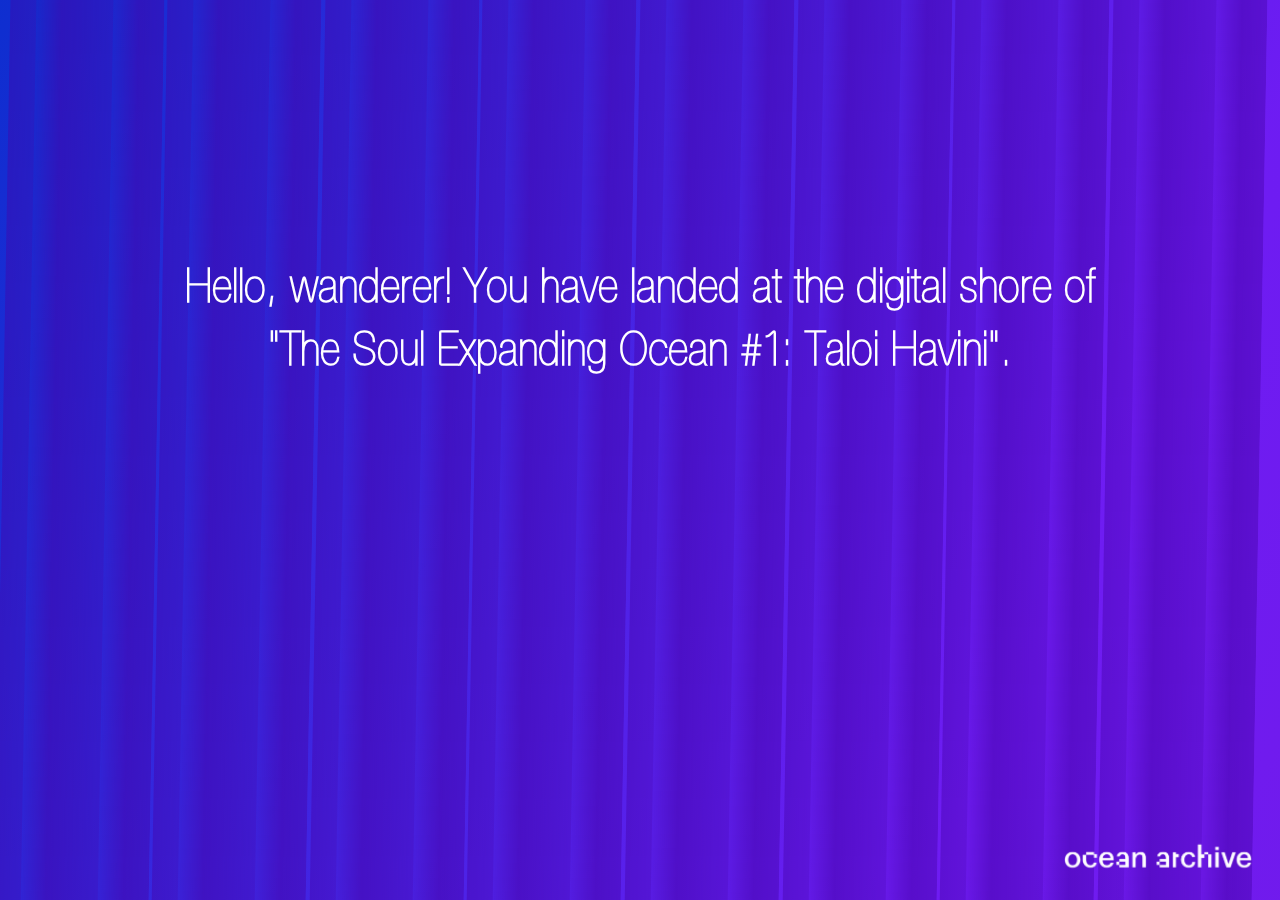
==== commit da674cde: "text fixes" ====
--- a/index.html
+++ b/index.html
@@ -489,7 +489,7 @@
         <div id="intro-message" class="message">
           <span
             >Hello, wanderer! You have landed at the digital shore of<br />
-            The Soul Expanding Ocean #1: Taloi Havini.</span
+            "The Soul Expanding Ocean #1: Taloi Havini".</span
           >
         </div>
         <div id="intro-feedback" class="feedback start">
@@ -593,8 +593,8 @@
               ></span
             >
             <span class="read_title"
-              >Chus Martínez, Brochure for “The Soul Expanding Ocean #1: Taloi
-              Havini”</span
+              >Chus Martínez, Brochure for "The Soul Expanding Ocean #1: Taloi
+              Havini"</span
             >
           </div>
         </div>
@@ -732,7 +732,7 @@
           <div>
             <span class="ultralighter"
               >Taloi Havini and Ben Hakalitz in conversation at the musician's
-              studio in Queensland about the composition of “Answer to the Call”
+              studio in Queensland about the composition of "Answer to the Call"
               (2021).
             </span>
           </div>
@@ -851,7 +851,7 @@
           <div>
             <span class="ultralighter"
               >Taloi Havini on the process and inspiration behind the sound
-              installation “Answer to the Call” (2021).
+              installation "Answer to the Call" (2021).
             </span>
           </div>
           <div class="close"></div>
@@ -912,7 +912,7 @@
           <div>
             <span class="ultralighter"
               >Bolivian musician Mario Celestino speaks about the wind
-              instruments used in “Answer to the Call” (2021).
+              instruments used in "Answer to the Call" (2021).
             </span>
           </div>
           <div class="close"></div>
@@ -992,7 +992,7 @@
           ></iframe>
           <div>
             <span class="ultralighter"
-              >Drone footage of Taloi Havini’s “Answer to the Call” (2021) at
+              >Drone footage of Taloi Havini’s "Answer to the Call" (2021) at
               Ocean Space, Venice, Italy.</span
             >
             <div class="close"></div>
@@ -1007,7 +1007,7 @@
           <div>
             <span class="ultralighter"
               >Complete Falkor Coverage. Bathymetry data acquired in the
-              Southern Depths of the Great Barrier Reef survey, using multibeam
+              Southern Depths of the Great Barrier Reef survey, using multi-beam
               sonar systems (2020).</span
             >
           </div>
@@ -1021,9 +1021,8 @@
           />
           <div>
             <span class="ultralighter"
-              >Photography of the Buka Passage and the airport in the south of
-              Buka Island. Fragment from the Habitat series by Taloi Havini
-              (2019).</span
+              >Photo of the Buka Passage and the airport in the south of Buka
+              Island. From the Habitat series by Taloi Havini (2019).</span
             >
           </div>
           <div class="close"></div>
@@ -1034,8 +1033,8 @@
           <img src="./nodes/images/FK201122_-_Sediment_grab_-_sea floor.png" />
           <div>
             <span class="ultralighter"
-              >Sediment sampling on the sea floor during the study of the Ice
-              Age Geology of the Great Barrier Reef (2020).</span
+              >Sediment sampling on the seafloor for the study of the Ice Age
+              Geology of the Great Barrier Reef (2020).</span
             >
           </div>
           <div class="close"></div>
@@ -1048,9 +1047,9 @@
           />
           <div>
             <span class="ultralighter"
-              >Sediment sampling aboard R/V Falkor during the study of the Ice
-              Age Geology of the Great Barrier Reef (2020).</span
-            >
+              >Sediment sampling aboard R/V Falkor for the study of the Ice Age
+              Geology of the Great Barrier Reef (2020).
+            </span>
           </div>
           <div class="close"></div>
         </div>
@@ -1060,8 +1059,9 @@
           <img src="./nodes/images/FK201122-Area4_Drowned_Reefs.png" />
           <div>
             <span class="ultralighter"
-              >Bathymetry data acquired in the Southern Depths of the Great
-              Barrier Reef survey, using multibeam sonar systems (2020).
+              >Drowned Reefs. Bathymetry data acquired in the Southern Depths of
+              the Great Barrier Reef survey, using multi-beam sonar systems
+              (2020).
             </span>
           </div>
           <div class="close"></div>
@@ -1297,8 +1297,8 @@
             ><br /><br />Thank you for your answer.<br /><br
           /></span>
           <span class="hidden">
-            Now, you can dive into The Soul Expanding Ocean #1: Taloi Havini and
-            the story of the artwork Answer to the Call (2021).
+            Now, you can dive into "The Soul Expanding Ocean #1: Taloi Havini"
+            and the story of the artwork "Answer to the Call (2021)".
           </span>
         </div>
         <div class="welcome hidden start">
@@ -1352,10 +1352,10 @@
         </div>
         <div>
           <span class="lighter"
-            >22 elements is an interactive Ocean Archive interface, designed to
-            take you through the exhibition The Soul Expanding Ocean #1: Taloi
-            Havini. Its 22 content points, or elements, correspond to the 22
-            channels of the sound installation in the physical space.</span
+            >"22 elements" is an interactive Ocean Archive interface, designed
+            to take you through the exhibition "The Soul Expanding Ocean #1:
+            Taloi Havini". Its 22 content points, or elements, correspond to the
+            22 channels of the sound installation in the physical space.</span
           ><br /><br />
           <div>
             <div>
@@ -1447,7 +1447,7 @@
           <div>
             <span class="lighter"
               >Taloi Havini was born in the Autonomous Region of Bougainville,
-              Papua New Guinea), and currently lives and works in Sydney,
+              Papua New Guinea, and currently lives and works in Sydney,
               Australia. Her work is often a personal response to the politics
               of location, exploring contested sites and histories connected
               within Oceania. Read more about the artist on her
@@ -1457,13 +1457,13 @@
             <img src="./img/Taloi_Havini_by_Zan_Wimberley.jpg" />
             <span class="courtesy">Taloi Havini. Photo: Zan Wimberley</span>
             <span class="lighter"
-              ><br />The 22-channel sound installation “Answer to the Call”
+              ><br />The 22-channel sound installation "Answer to the Call"
               (2021) was created in collaboration with Ben Hakalitz, a renowned
               Bougainville-born musician with a career spanning more than 35
               years, and the Bolivian-born multi-instrumentalist Mario
               Celestino, who descends from the Aymara people, the largest ethnic
               group in South America. <br /><br />This sound piece is presented
-              at the exhibition “The Soul Expanding Ocean #1: Taloi Havini”, the
+              at the exhibition "The Soul Expanding Ocean #1: Taloi Havini", the
               first chapter of a curatorial cycle by Chus Martínez. You can
               experience the installation in person at
               <a
@@ -1473,8 +1473,9 @@
               >
               in Venice until October 17, 2021. <br /><br />To see the full
               digital presentation of the project, visit the collection on
-              <strong style="background-color: yellow">Ocean Archive</strong>.
-              <br /><br />The exhibition "The Soul Expanding Ocean #1: Taloi
+              <a href="https://ocean-archive.org/collection/219" target="blank"
+                >Ocean Archive</a
+              >. <br /><br />The exhibition "The Soul Expanding Ocean #1: Taloi
               Havini" was commissioned by
               <a href="http://tba21.org/academy" target="blank"
                 >TBA21–Academy</a
@@ -1685,7 +1686,8 @@
             moveX: "50%",
             moveY: "50%",
             content: "video-embed",
-            embed: "https://www.youtube.com/embed/iIkl9-6qINk",
+            embed:
+              "https://www.youtube.com/embed/iIkl9-6qINk?playlist=iIkl9-6qINk&autoplay=1",
             hasBeen: false,
           },
           {
@@ -2024,18 +2026,19 @@
           );
           iframe.setAttribute("src", el.embed);
           iframe.addEventListener("load", function (e) {
-            [];
-            const iframeBody = e.target.contentDocument.body;
-            setTimeout(function () {
-              if (iframeBody) {
-                const video = iframeBody.querySelector(
+            const iframeDoc = e.target.contentDocument;
+            if (iframeDoc) {
+              setTimeout(function () {
+                const video = iframeDoc.body.querySelector(
                   "#root #body div #embed_item > div.file.h-100.row > div > div > video"
                 );
-                video.currentTime = 0;
-                video.muted = false;
-                video.pause();
-              }
-            }, 2000);
+                if (video) {
+                  video.currentTime = 0;
+                  video.muted = false;
+                  video.pause();
+                }
+              }, 2000);
+            }
           });
         });
 
@@ -2271,24 +2274,33 @@
           });
         } else if (node.content === "video-embed") {
           const video = document.getElementById(el.id + "_video");
-          video.play();
+          video.setAttribute("src", node.embed);
           close.addEventListener("click", function clean(event) {
-            video.contentWindow.postMessage(
-              '{"event":"command","func":"stopVideo","args":""}',
-              "*"
-            );
+            video.setAttribute("src", "");
             moveIt(el.id, "back", "0%", "0%", node.content);
             event.currentTarget.removeEventListener(event.type, clean);
           });
         } else if (node.content === "video-embed-oa") {
           const iframe = nodeSpace.querySelector("div.video > iframe");
-          const video = iframe.contentDocument.body.querySelector(
-            "#root #body div #embed_item > div.file.h-100.row > div > div > video"
-          );
-          video.currentTime = 0;
-          video.play();
+          const iframeDoc = iframe.contentDocument;
+          if (iframeDoc) {
+            const video = iframeDoc.body.querySelector(
+              "#root #body div #embed_item > div.file.h-100.row > div > div > video"
+            );
+            if (video) {
+              video.currentTime = 0;
+              video.play();
+            }
+          }
           close.addEventListener("click", function clean(event) {
-            video.pause();
+            if (iframeDoc) {
+              const video = iframeDoc.body.querySelector(
+                "#root #body div #embed_item > div.file.h-100.row > div > div > video"
+              );
+              if (video) {
+                video.pause();
+              }
+            }
             moveIt(el.id, "back", "0%", "0%", node.content);
             event.currentTarget.removeEventListener(event.type, clean);
           });
